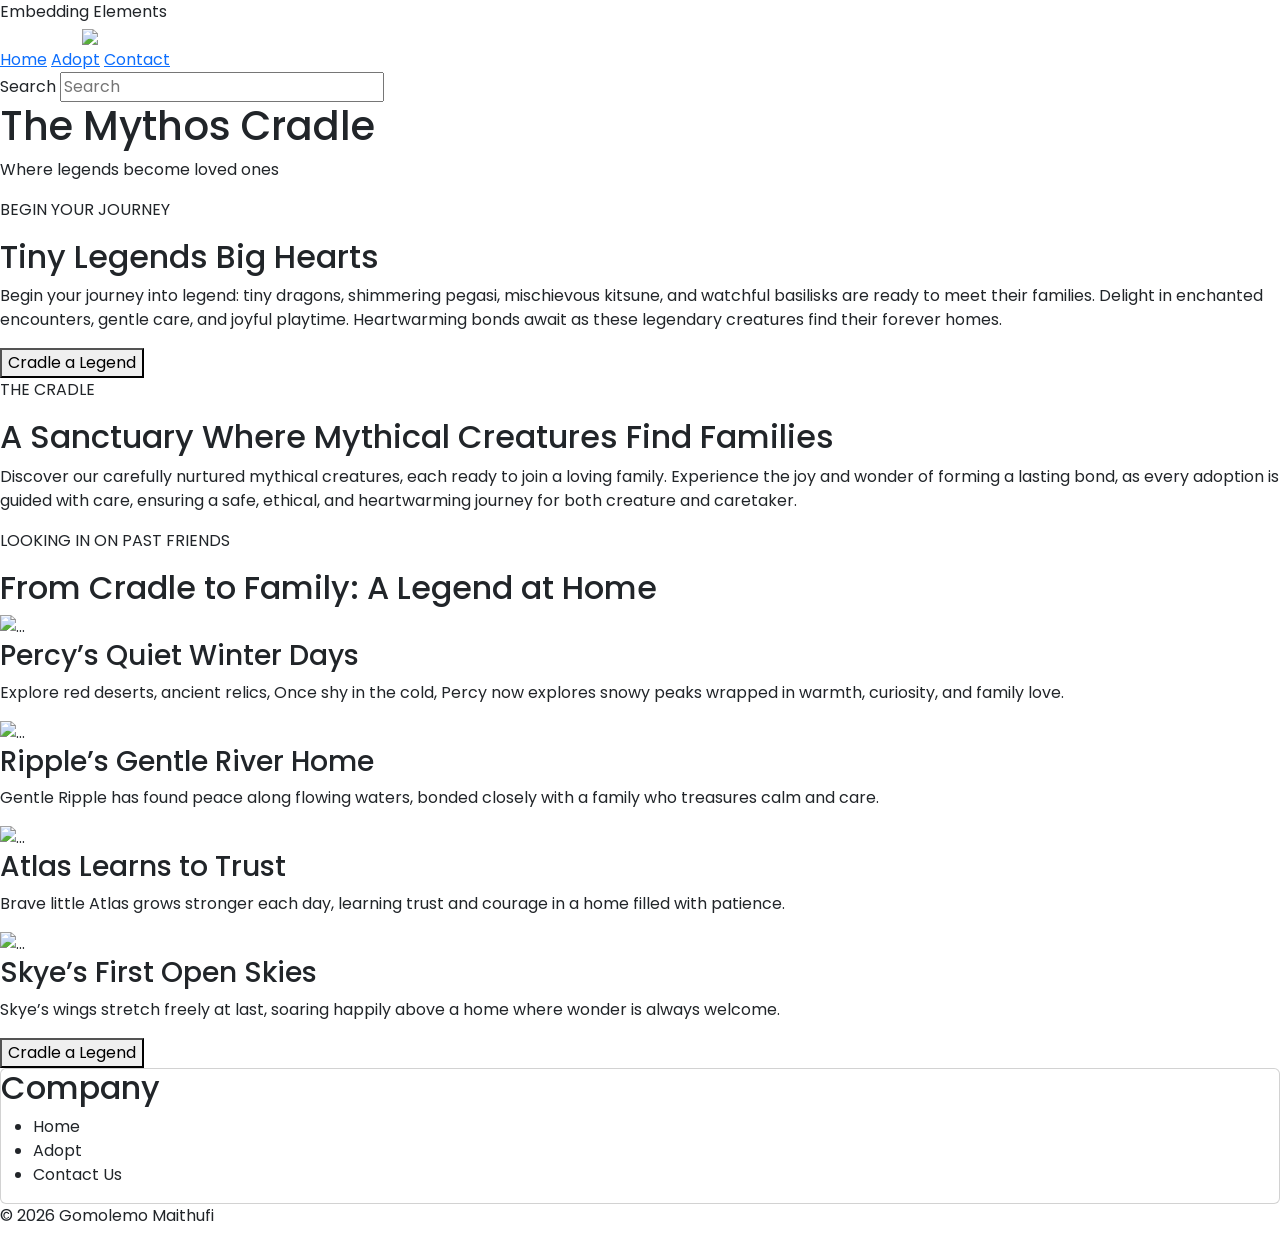
==== about.html @ c3b491cc "The Mythos Cradle Website This webiste is giving me stress so ' am saving before I loose my work" ====
<!DOCTYPE html>
<html lang="en">
<head>
    <meta charset="UTF-8">
    <meta http-equiv="X-UA-Compatible" content="IE-edge">
    <meta name="viewport" content="width-device-width, initial-scale-1.0">
    <meta name="keywords" content="Home, Adoption, Contact Us">
    <meta name="author" content="Gomolemo Maithufi 261023">

    <title>The Mythos Cradle</title>
    <tile>Embedding Elements</tile>
    <link rel="preconnect" href="https://fonts.googleapis.com">
    <link rel="preconnect" href="https://fonts.gstatic.com" crossorigin>
    <link href="https://fonts.googleapis.com/css2?family=Metamorphous&family=Poppins:ital,wght@0,100;0,200;0,300;0,400;0,500;0,600;0,700;0,800;0,900;1,100;1,200;1,300;1,400;1,500;1,600;1,700;1,800;1,900&display=swap" rel="stylesheet">


    
<link href="https://cdn.jsdelivr.net/npm/bootstrap@5.3.8/dist/css/bootstrap.min.css" rel="stylesheet" integrity="sha384-sRIl4kxILFvY47J16cr9ZwB07vP4J8+LH7qKQnuqkuIAvNWLzeN8tE5YBujZqJLB" crossorigin="anonymous">
<link rel="stylesheet" href="../css/main.css">




</head>
<body>
 <header>
    <nav class="navbar-bg-body-tertiary">
        <div class="container">
                <img src="img/logo.png" class="logo">
        </div>

        <div class="navLink">
            <a href="..index.html">Home</a>
            <a href="..About.html">Adopt</a>
            <a href="contact.html">Contact</a>
        </div>

    <form>
        <div class="formElement">
            <label for="search">Search</label>
            <input type="text" id="search" name="Search" placeholder="Search"/>
        </div>
    </form>
    </nav>
 </header>

 <section class="AboutSection">
    <h1 class="TitlePage">The Mythos Cradle</h1>
    <p>Where legends become loved ones</p>
 </section>
        



<section class="AboutSection">
    <p>BEGIN YOUR JOURNEY</p>
    <h2>Tiny Legends Big Hearts</h2>
   
    <p>Begin your journey into legend: tiny dragons,
shimmering pegasi, mischievous kitsune, and
watchful basilisks are ready to meet their families.
Delight in enchanted encounters, gentle care, and
joyful playtime. Heartwarming bonds await as these
legendary creatures find their forever homes.</p>

<button>Cradle a Legend</button>
</section>


<section class="AboutSection">
    <p>THE CRADLE</p>
    <h2>A Sanctuary Where Mythical
Creatures Find Families</h2>
   
    <p>Discover our carefully nurtured mythical creatures,
each ready to join a loving family. Experience the
joy and wonder of forming a lasting bond, as every
adoption is guided with care, ensuring a safe,
ethical, and heartwarming journey for both
creature and caretaker.</p>
</section>

<section class="AboutSectioncontainer"> </section>
<div>
        <p>LOOKING IN ON PAST FRIENDS</p>
    <h2>From Cradle to Family: A
        Legend at Home</h2>
        <div id="PastAdoption no.1" class="card-item active">
            <img src="img/successImg1.png" class="d-block w-20" alt="...">
                    <h3>Percy’s Quiet Winter Days</h3>
                        <p>Explore red deserts, ancient relics,
                        Once shy in the cold, Percy now
                        explores snowy peaks wrapped in
                        warmth, curiosity, and family love.</p>

        </div>

            <div id="PastAdoption no.2" class="card-item active">
                <img src="img/successImg2.png" class="d-block w-20" alt="...">
                    <h3>Ripple’s Gentle River Home</h3>
                        <p>Gentle Ripple has found peace 
                            along flowing waters, bonded 
                            closely with a family who
                            treasures calm and care.</p>

            </div>

                 <div id="PastAdoption no.3" class="card-item active">
                    <img src="img/successImg3.png" class="d-block w-20" alt="...">
                        <h3>Atlas Learns to Trust</h3>
                             <p>Brave little Atlas grows stronger
                                each day, learning trust and
                                courage in a home filled with
                                patience.</p>

                </div>

                 <div id="PastAdoption no.4" class="card-item active">
                    <img src="img/successImg4.png" class="d-block w-20" alt="...">
                        <h3>Skye’s First Open Skies</h3>
                             <p>Skye’s wings stretch freely at last,
                                soaring happily above a home
                                where wonder is always welcome.</p>

                </div>

    <button>Cradle a Legend</button>
</div>


<section class="card">
    <h2>Company</h2>
        <ul>
            <li>Home</li>
            <LI>Adopt</LI>
            <li>Contact Us</li>
        </ul>
</section>

 <footer> 
     <p> &copy; 2026 Gomolemo Maithufi</p>
 </footer>



<script src="https://cdn.jsdelivr.net/npm/bootstrap@5.3.8/dist/js/bootstrap.bundle.min.js" integrity="sha384-FKyoEForCGlyvwx9Hj09JcYn3nv7wiPVlz7YYwJrWVcXK/BmnVDxM+D2scQbITxI" crossorigin="anonymous"></script>
</body>
</html>
---- css/main.css ----
body{
    font-family: 'Poppins';
}
.flexContainer{
    display: flex;
    flex-direction: row;
    justify-content: center;
    align-items: center;
    padding: 10%;
    gap: 5%;
}


.flexContainerTop{
    display: flex;
    flex-direction: row;
    justify-content: center;
    align-items: flex-start;
    padding: 10%;
    gap: 5%;
}

.hero {
    display: flex;
    flex-direction: column;
    justify-content: center;
    align-items: center;

    height: 80vh;
    text-align: center;
    background-image: url(../assets/img/homeHeader.png);
    background-size: cover;
    background-repeat: none;
}
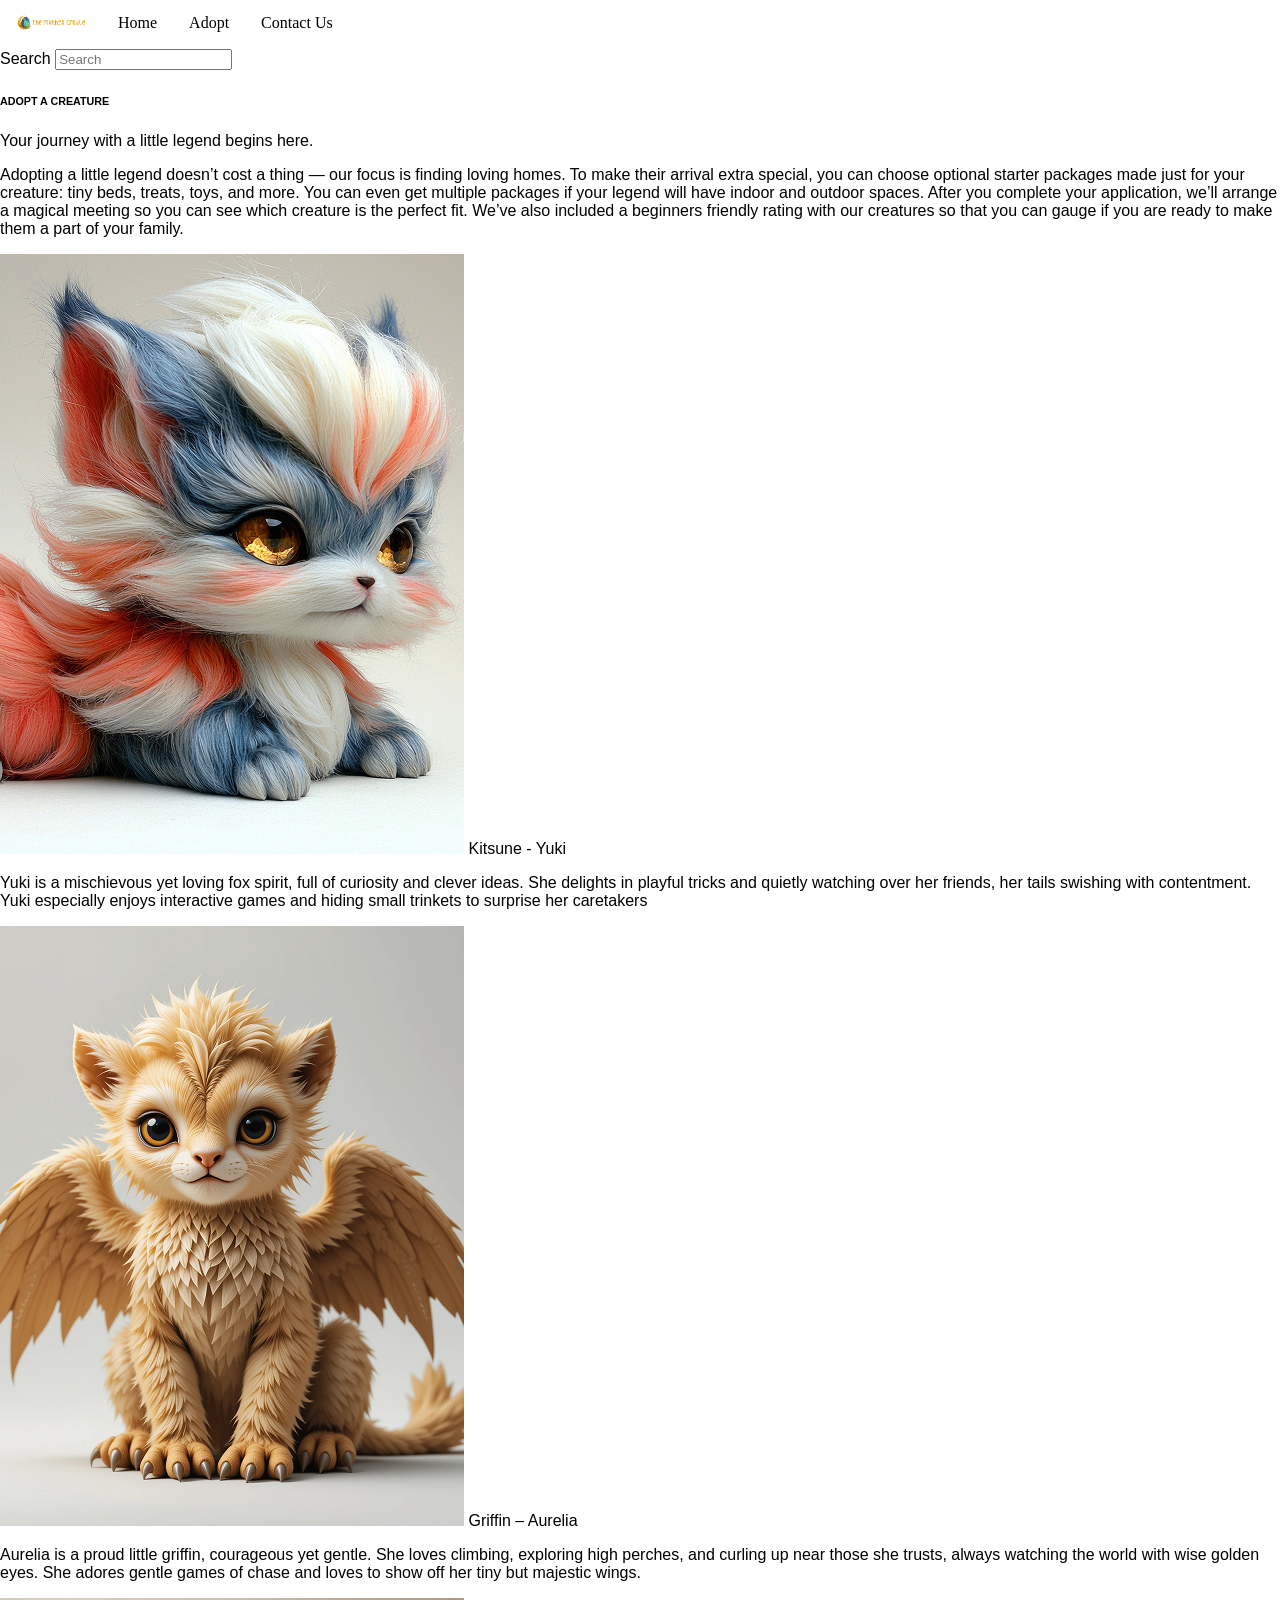
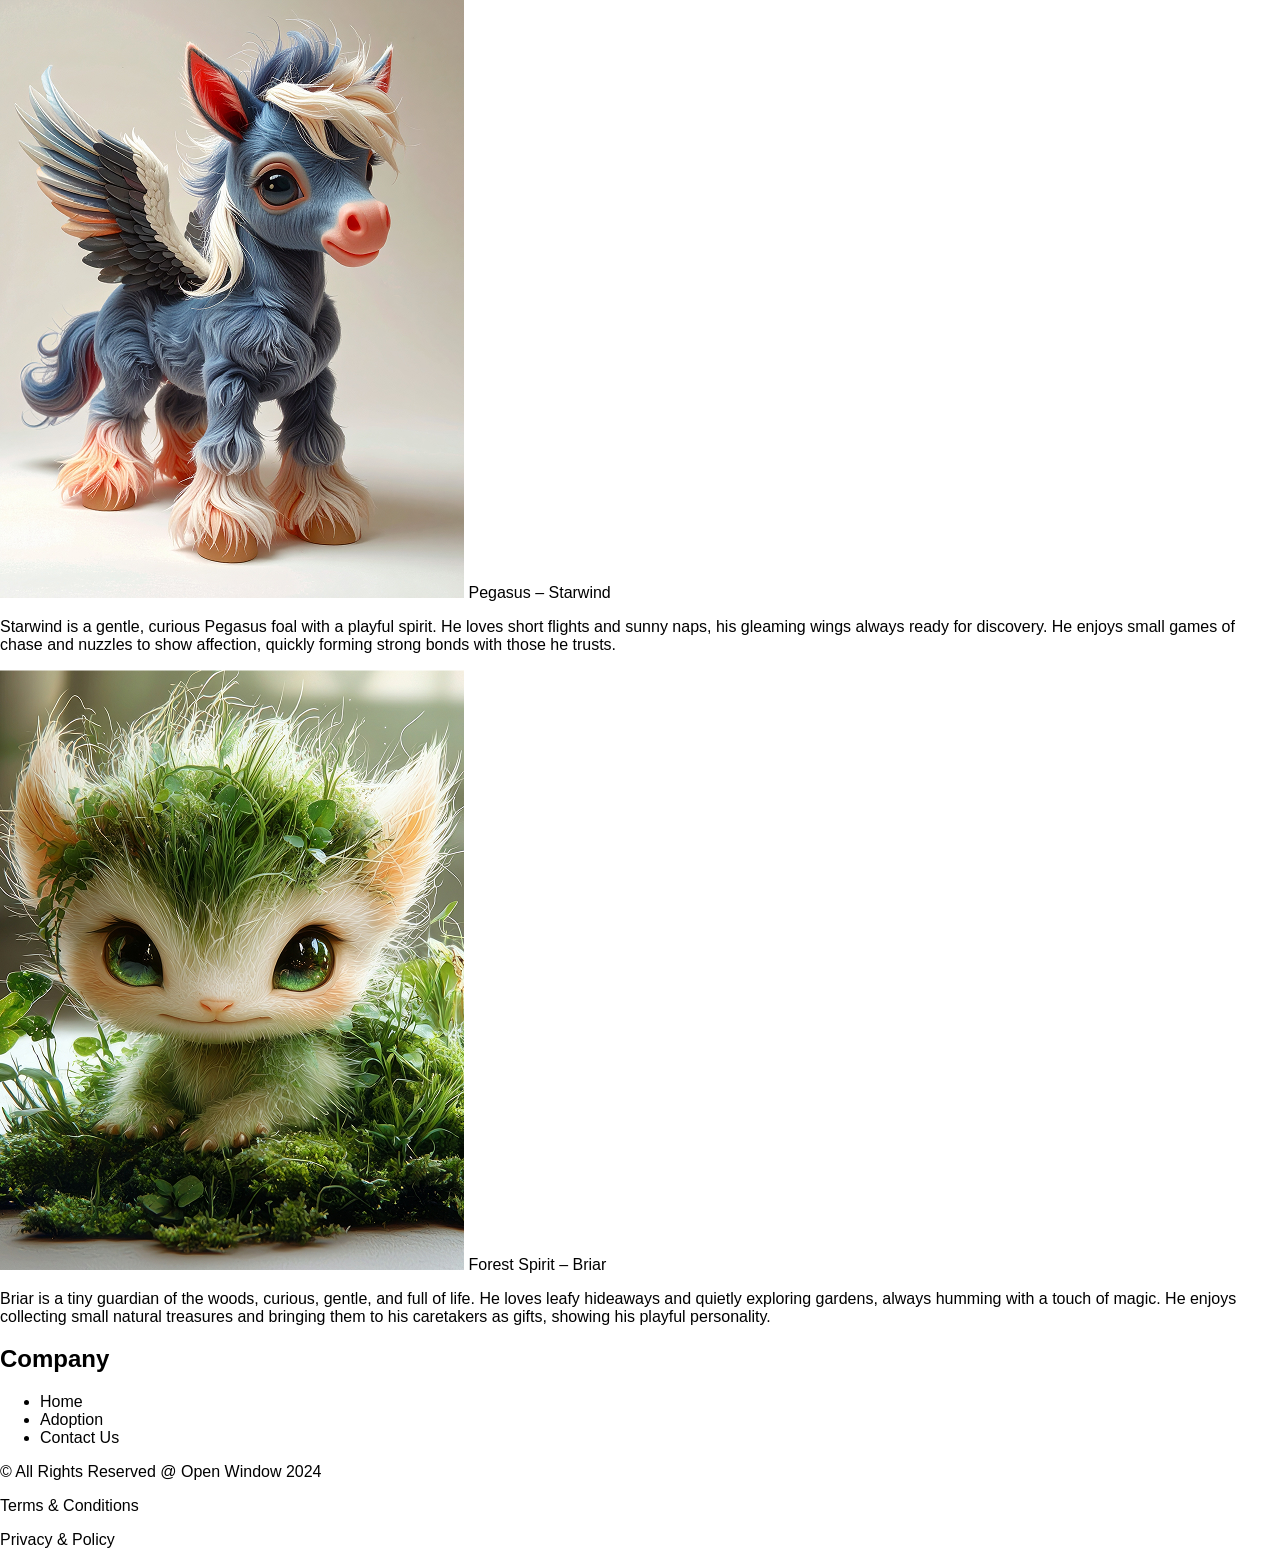
==== commit 5bd95aa4: "progress Done on campus" ====
--- a/about.html
+++ b/about.html
@@ -8,33 +8,33 @@
     <meta name="author" content="Gomolemo Maithufi 261023">
 
     <title>The Mythos Cradle</title>
-    <tile>Embedding Elements</tile>
-    <link rel="preconnect" href="https://fonts.googleapis.com">
-    <link rel="preconnect" href="https://fonts.gstatic.com" crossorigin>
-    <link href="https://fonts.googleapis.com/css2?family=Metamorphous&family=Poppins:ital,wght@0,100;0,200;0,300;0,400;0,500;0,600;0,700;0,800;0,900;1,100;1,200;1,300;1,400;1,500;1,600;1,700;1,800;1,900&display=swap" rel="stylesheet">
 
 
     
-<link href="https://cdn.jsdelivr.net/npm/bootstrap@5.3.8/dist/css/bootstrap.min.css" rel="stylesheet" integrity="sha384-sRIl4kxILFvY47J16cr9ZwB07vP4J8+LH7qKQnuqkuIAvNWLzeN8tE5YBujZqJLB" crossorigin="anonymous">
-<link rel="stylesheet" href="../css/main.css">
+
+    <link rel="stylesheet" href="css/main.css">
 
 
 
 
 </head>
 <body>
- <header>
-    <nav class="navbar-bg-body-tertiary">
-        <div class="container">
-                <img src="img/logo.png" class="logo">
+    <header>
+    <nav>
+        <div class="topNav">
+            <a href="index.html"><img src="assets/img/logo.png" width="70px"></a>
+
+              <div class="topNavRight">
+                <a class= "active" href="index.html">Home</a>
+                <a href="Pages/about.html">Adopt</a>
+                <a href="Pages/contact.html">Contact Us</a>
+            </div>
         </div>
+    </nav>
+ 
 
-        <div class="navLink">
-            <a href="..index.html">Home</a>
-            <a href="..About.html">Adopt</a>
-            <a href="contact.html">Contact</a>
-        </div>
 
+   
     <form>
         <div class="formElement">
             <label for="search">Search</label>
@@ -44,105 +44,81 @@
     </nav>
  </header>
 
- <section class="AboutSection">
-    <h1 class="TitlePage">The Mythos Cradle</h1>
-    <p>Where legends become loved ones</p>
- </section>
+    <section>
+          <header id="mainHeader">
+        <h6>ADOPT A CREATURE</h6>
+         <p>Your journey with a little legend begins here.</p>
+         <p> Adopting a little legend doesn’t cost a thing — our focus is finding loving homes. To make their arrival extra special, you can choose
+            optional starter packages made just for your creature: tiny beds, treats, toys, and more. You can even get multiple packages if your
+            legend will have indoor and outdoor spaces. After you complete your application, we’ll arrange a magical meeting so you can see
+            which creature is the perfect fit. We’ve also included a beginners friendly rating with our creatures so that you can gauge if you are
+            ready to make them a part of your family.</p>
+     </header>
+
         
+    </section>
 
-
-
-<section class="AboutSection">
-    <p>BEGIN YOUR JOURNEY</p>
-    <h2>Tiny Legends Big Hearts</h2>
-   
-    <p>Begin your journey into legend: tiny dragons,
-shimmering pegasi, mischievous kitsune, and
-watchful basilisks are ready to meet their families.
-Delight in enchanted encounters, gentle care, and
-joyful playtime. Heartwarming bonds await as these
-legendary creatures find their forever homes.</p>
-
-<button>Cradle a Legend</button>
-</section>
-
-
-<section class="AboutSection">
-    <p>THE CRADLE</p>
-    <h2>A Sanctuary Where Mythical
-Creatures Find Families</h2>
-   
-    <p>Discover our carefully nurtured mythical creatures,
-each ready to join a loving family. Experience the
-joy and wonder of forming a lasting bond, as every
-adoption is guided with care, ensuring a safe,
-ethical, and heartwarming journey for both
-creature and caretaker.</p>
-</section>
-
-<section class="AboutSectioncontainer"> </section>
+<section class="Adoptees"></section>
 <div>
-        <p>LOOKING IN ON PAST FRIENDS</p>
-    <h2>From Cradle to Family: A
-        Legend at Home</h2>
-        <div id="PastAdoption no.1" class="card-item active">
-            <img src="img/successImg1.png" class="d-block w-20" alt="...">
-                    <h3>Percy’s Quiet Winter Days</h3>
-                        <p>Explore red deserts, ancient relics,
-                        Once shy in the cold, Percy now
-                        explores snowy peaks wrapped in
-                        warmth, curiosity, and family love.</p>
+        <div id="Adoptee no.1" class="section-item active">
+            <img src="assets/img/adopt2.png" class="d-block w-20" alt="...">
+                    <h8>Kitsune - Yuki</h8>
+                        <p>Yuki is a mischievous yet loving fox spirit, full of curiosity and clever ideas.
+                            She delights in playful tricks and quietly watching over her friends, her
+                            tails swishing with contentment. Yuki especially enjoys interactive games
+                            and hiding small trinkets to surprise her caretakers</p>
 
         </div>
 
-            <div id="PastAdoption no.2" class="card-item active">
-                <img src="img/successImg2.png" class="d-block w-20" alt="...">
-                    <h3>Ripple’s Gentle River Home</h3>
-                        <p>Gentle Ripple has found peace 
-                            along flowing waters, bonded 
-                            closely with a family who
-                            treasures calm and care.</p>
+         <div id="Adoptee no.2" class="section-item active">
+            <img src="assets/img/adopt3.png" class="d-block w-20" alt="...">
+                    <h9>Griffin – Aurelia</h9>
+                        <p>Aurelia is a proud little griffin, courageous yet gentle. She loves climbing,
+                            exploring high perches, and curling up near those she trusts, always
+                            watching the world with wise golden eyes. She adores gentle games of
+                            chase and loves to show off her tiny but majestic wings.</p>
 
-            </div>
+        </div>
 
-                 <div id="PastAdoption no.3" class="card-item active">
-                    <img src="img/successImg3.png" class="d-block w-20" alt="...">
-                        <h3>Atlas Learns to Trust</h3>
-                             <p>Brave little Atlas grows stronger
-                                each day, learning trust and
-                                courage in a home filled with
-                                patience.</p>
+         <div id="Adoptee no.3" class="section-item active">
+            <img src="assets/img/adopt5.png" class="d-block w-20" alt="...">
+                    <h10>Pegasus – Starwind</h10>
+                        <p>Starwind is a gentle, curious Pegasus foal with a playful spirit. He loves
+                            short flights and sunny naps, his gleaming wings always ready for
+                            discovery. He enjoys small games of chase and nuzzles to show affection,
+                            quickly forming strong bonds with those he trusts.</p>
 
-                </div>
+        </div>
 
-                 <div id="PastAdoption no.4" class="card-item active">
-                    <img src="img/successImg4.png" class="d-block w-20" alt="...">
-                        <h3>Skye’s First Open Skies</h3>
-                             <p>Skye’s wings stretch freely at last,
-                                soaring happily above a home
-                                where wonder is always welcome.</p>
+         <div id="Adoptee no.4" class="section-item active">
+            <img src="assets/img/adopt6.png" class="d-block w-20" alt="...">
+                    <h10>Forest Spirit – Briar</h10>
+                        <p>Briar is a tiny guardian of the woods, curious, gentle, and full of life. He
+                            loves leafy hideaways and quietly exploring gardens, always humming
+                            with a touch of magic. He enjoys collecting small natural treasures and
+                            bringing them to his caretakers as gifts, showing his playful personality.</p>
 
-                </div>
-
-    <button>Cradle a Legend</button>
+        </div>
 </div>
-
 
 <section class="card">
     <h2>Company</h2>
         <ul>
             <li>Home</li>
-            <LI>Adopt</LI>
+            <LI>Adoption</LI>
             <li>Contact Us</li>
         </ul>
 </section>
 
  <footer> 
-     <p> &copy; 2026 Gomolemo Maithufi</p>
+     <p> &copy; All Rights Reserved @ Open Window 2024</p>
+     <p>Terms & Conditions</p>
+     <p>Privacy & Policy</p>
  </footer>
 
 
 
-<script src="https://cdn.jsdelivr.net/npm/bootstrap@5.3.8/dist/js/bootstrap.bundle.min.js" integrity="sha384-FKyoEForCGlyvwx9Hj09JcYn3nv7wiPVlz7YYwJrWVcXK/BmnVDxM+D2scQbITxI" crossorigin="anonymous"></script>
+
+
 </body>
 </html>
--- a/css/main.css
+++ b/css/main.css
@@ -1,6 +1,35 @@
 body{
+    margin: 0;
+    font-family: 'Poppins', sans-serif;
+}
+
+.topNav{
+    overflow: hidden;
+    background-color: white;
+
+}
+
+.topNav a{
+    float: left;
+    color: #000000;
+    text-align: center;
+    padding: 14px 16px;
+    font-size: 16px;
     font-family: 'Poppins';
+    font-weight: 400;
+    text-decoration: none;
+
 }
+
+.
+
+@font-face {
+    font-family:"egypt font";
+    src: url(/assets/fonts/Mythology\ Of\ Egypt.otf);
+
+}
+
+
 .flexContainer{
     display: flex;
     flex-direction: row;
@@ -31,4 +60,8 @@
     background-image: url(../assets/img/homeHeader.png);
     background-size: cover;
     background-repeat: none;
+}
+
+header img{
+
 }
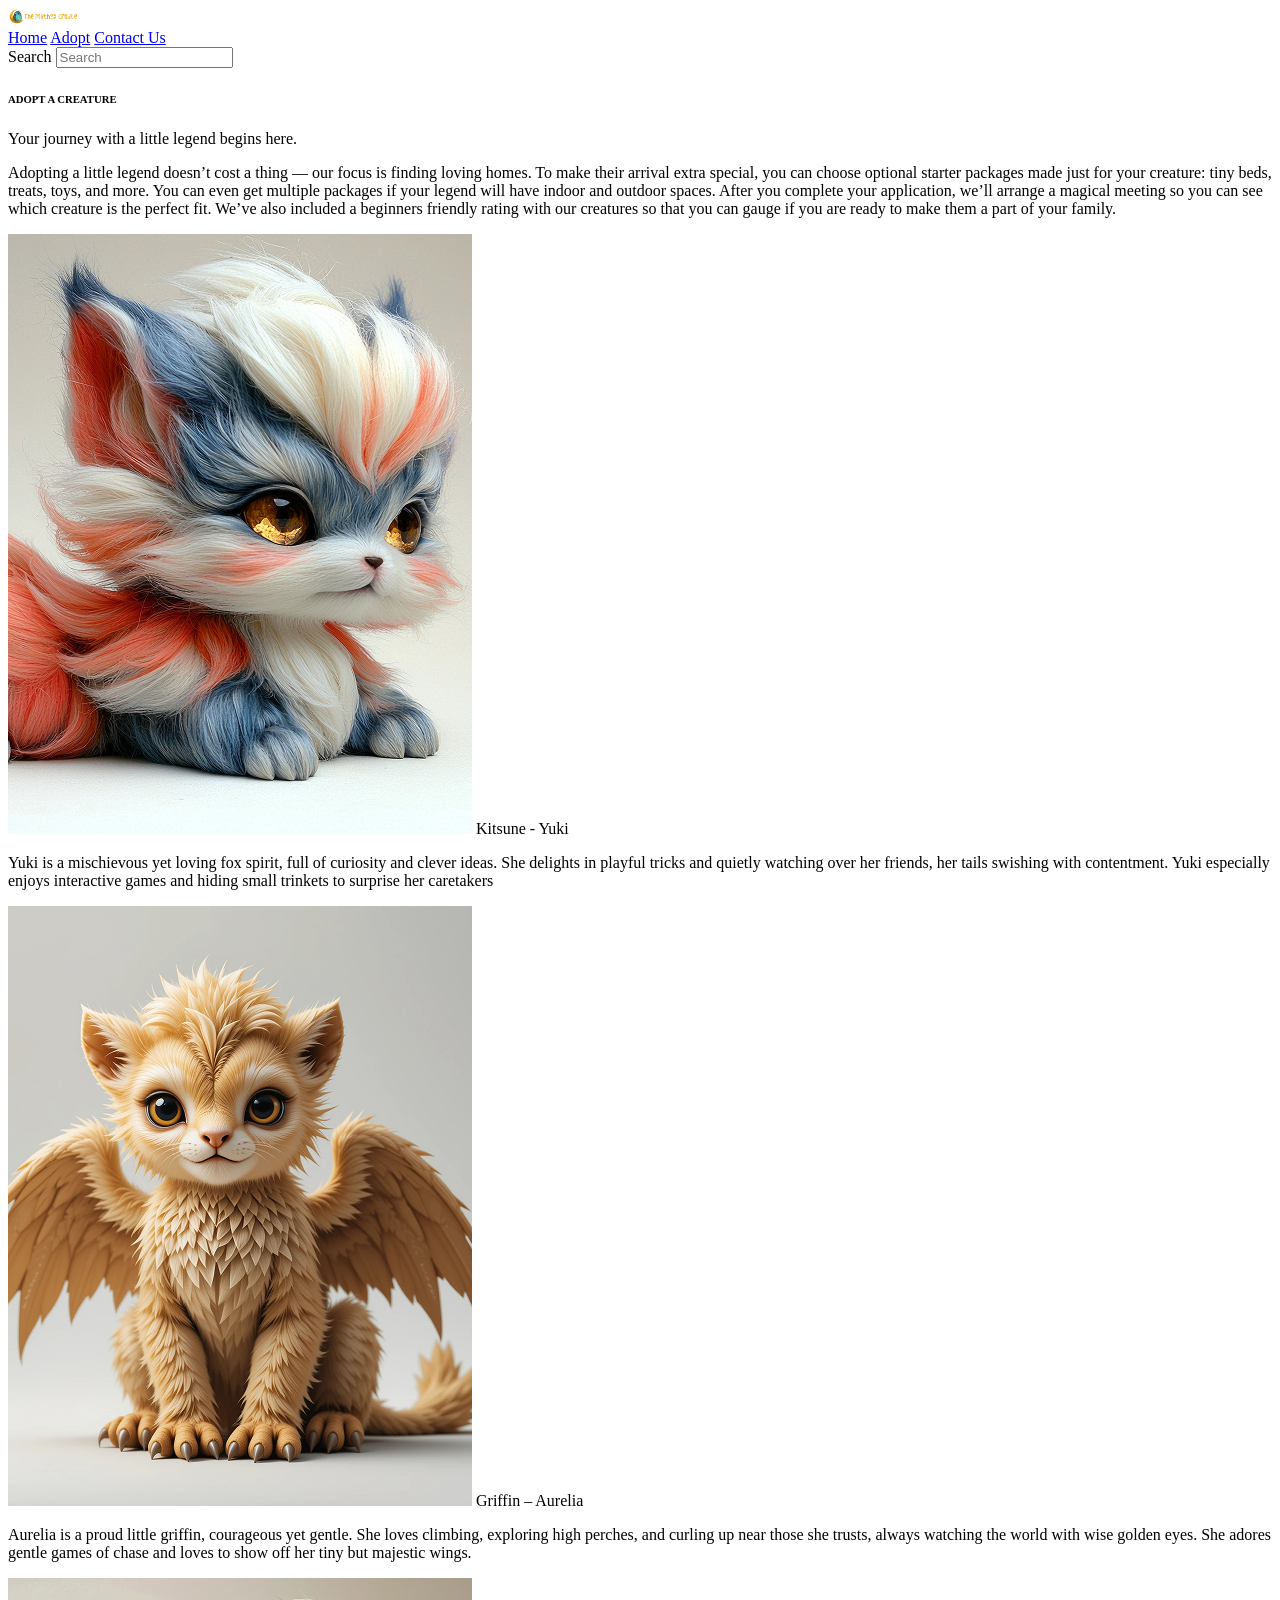
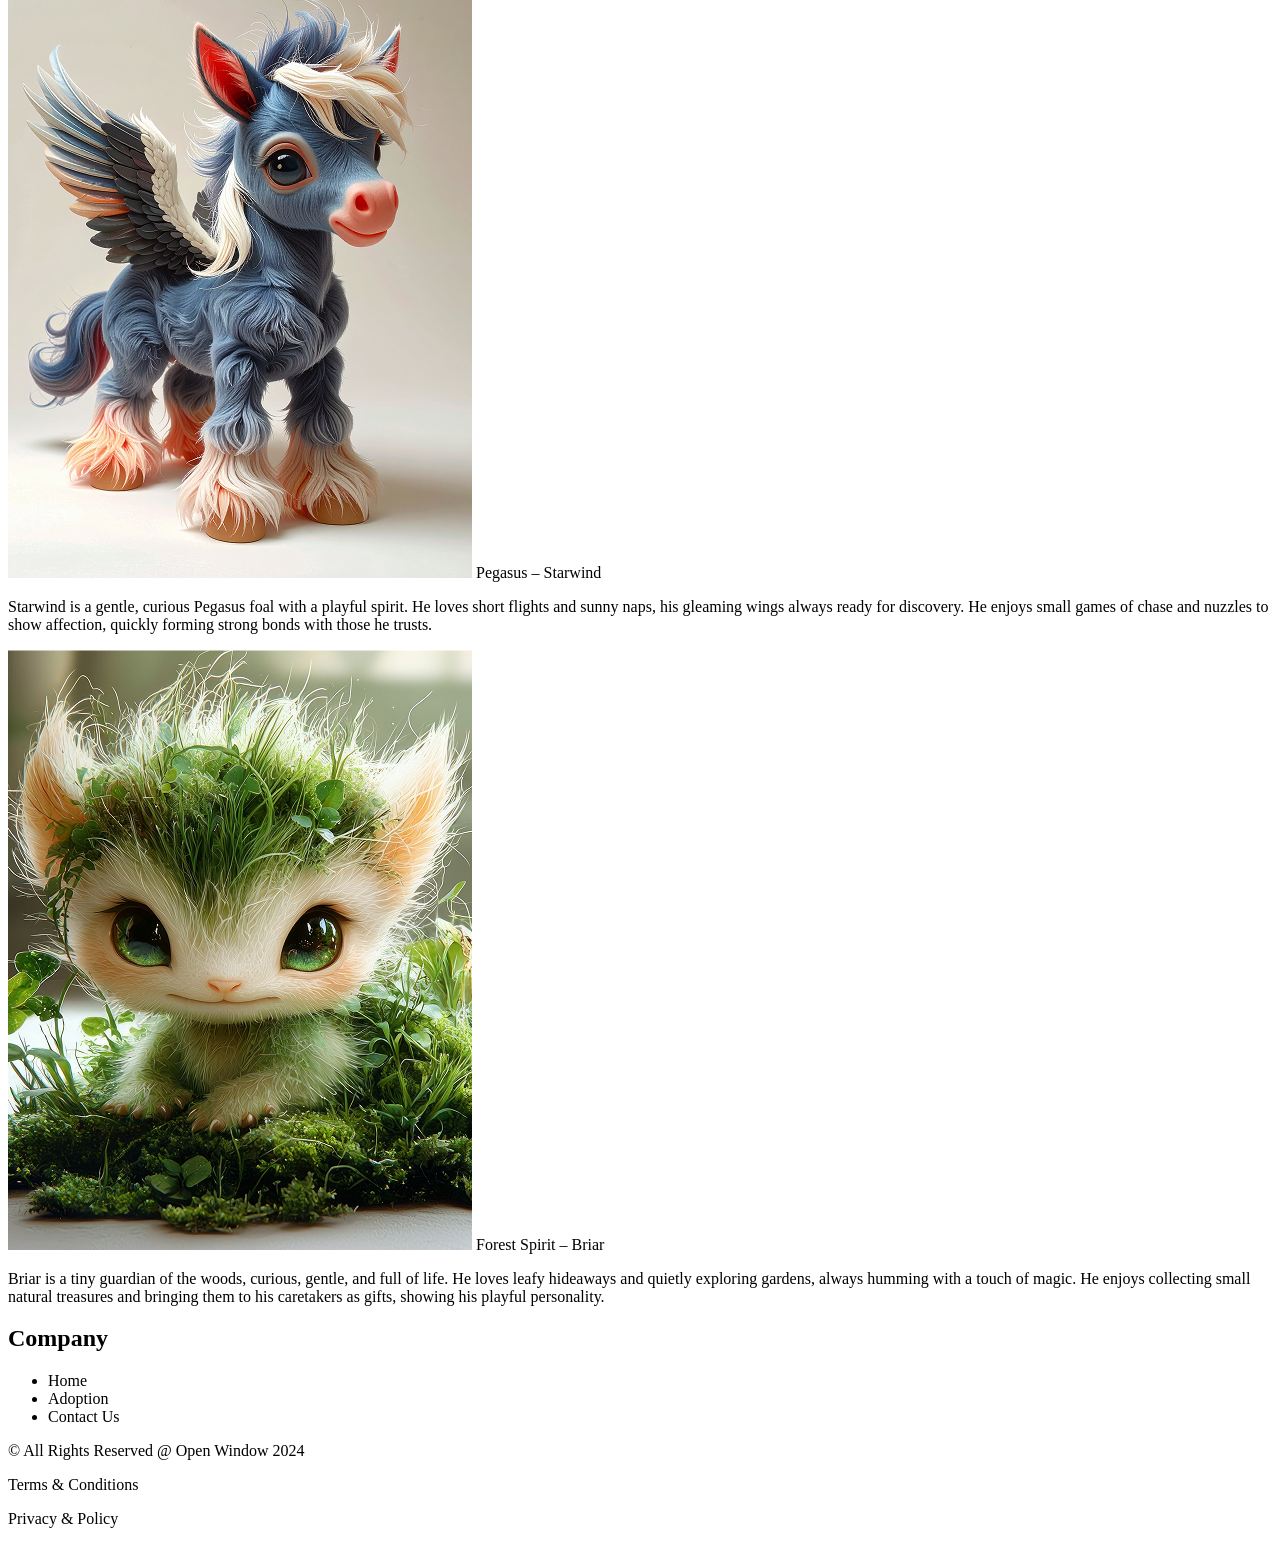
==== commit 80aa4269: "We made progress keep going you can do this" ====
--- a/about.html
+++ b/about.html
@@ -12,7 +12,7 @@
 
     
 
-    <link rel="stylesheet" href="css/main.css">
+    <link rel="stylesheet" href="/about.html">
 
 
 
@@ -108,13 +108,13 @@
             <LI>Adoption</LI>
             <li>Contact Us</li>
         </ul>
-</section>
-
- <footer> 
+         <footer> 
      <p> &copy; All Rights Reserved @ Open Window 2024</p>
      <p>Terms & Conditions</p>
      <p>Privacy & Policy</p>
  </footer>
+
+</section>
 
 
 
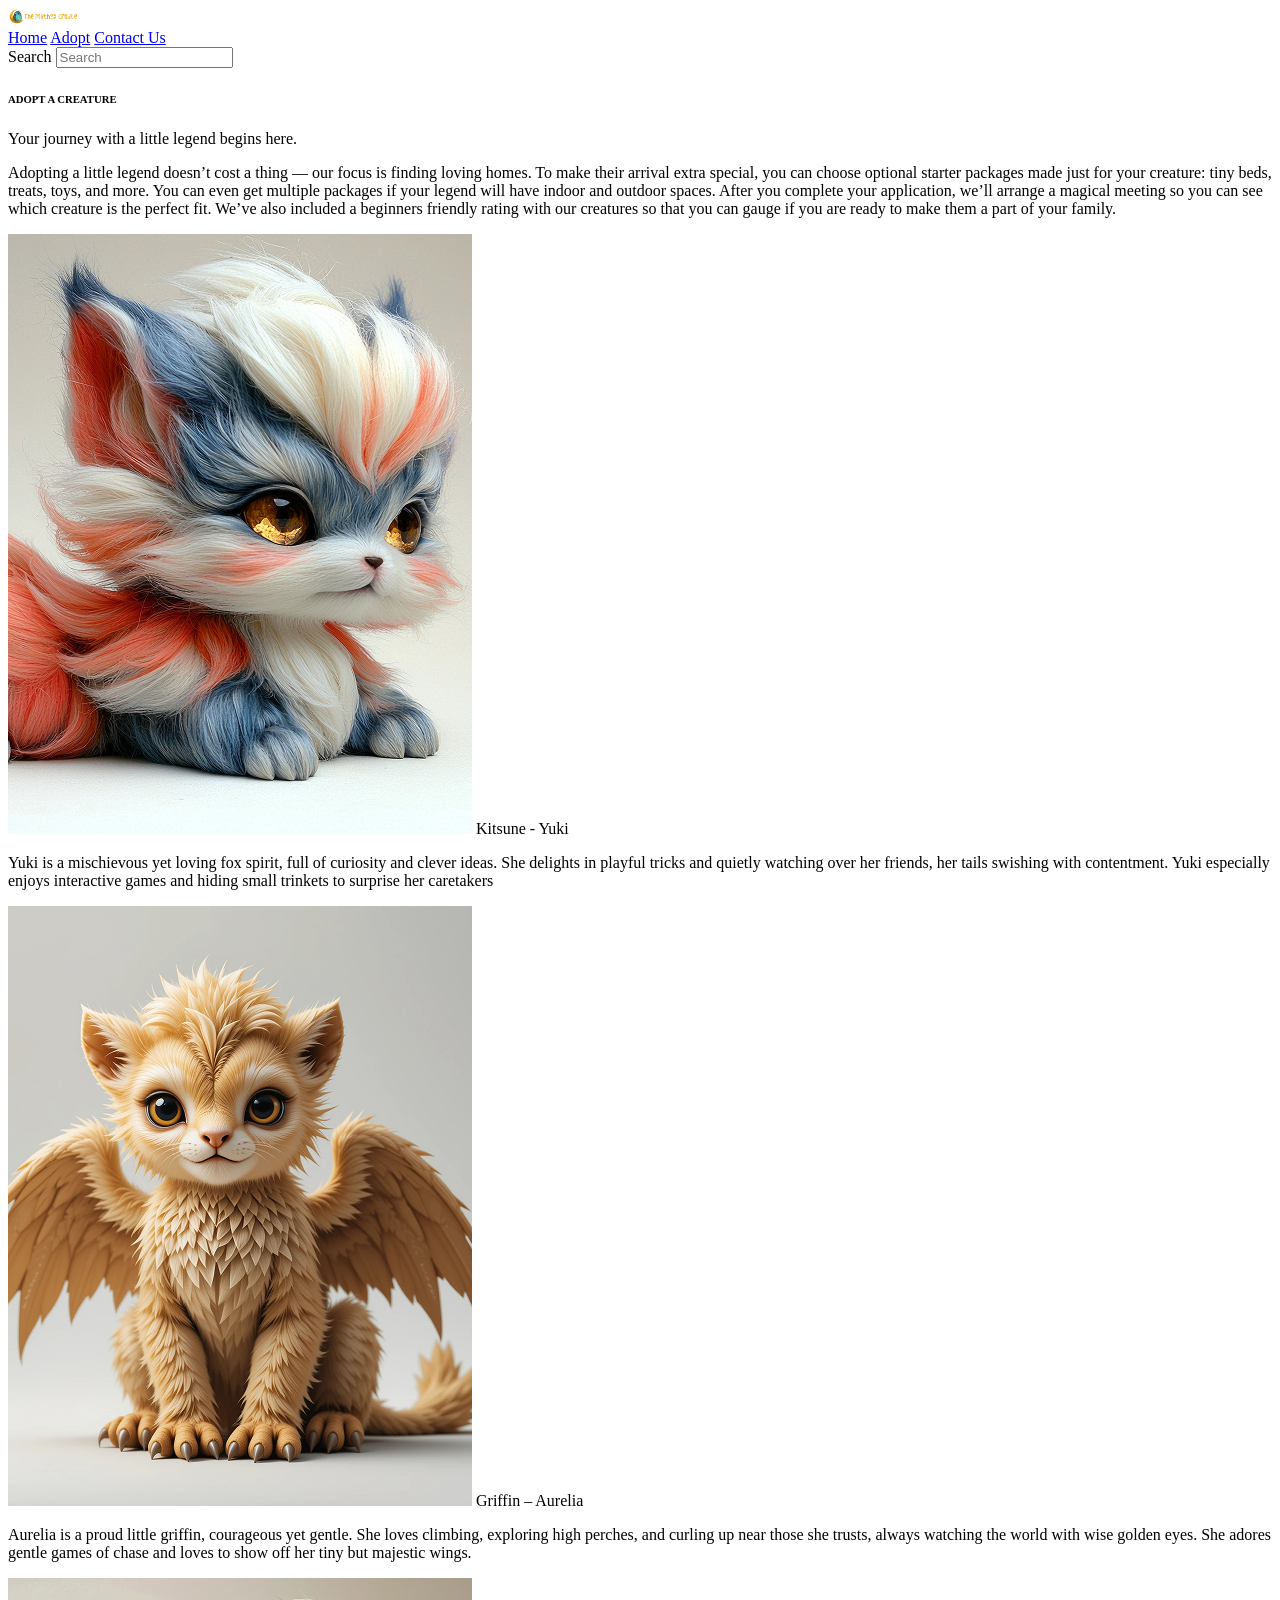
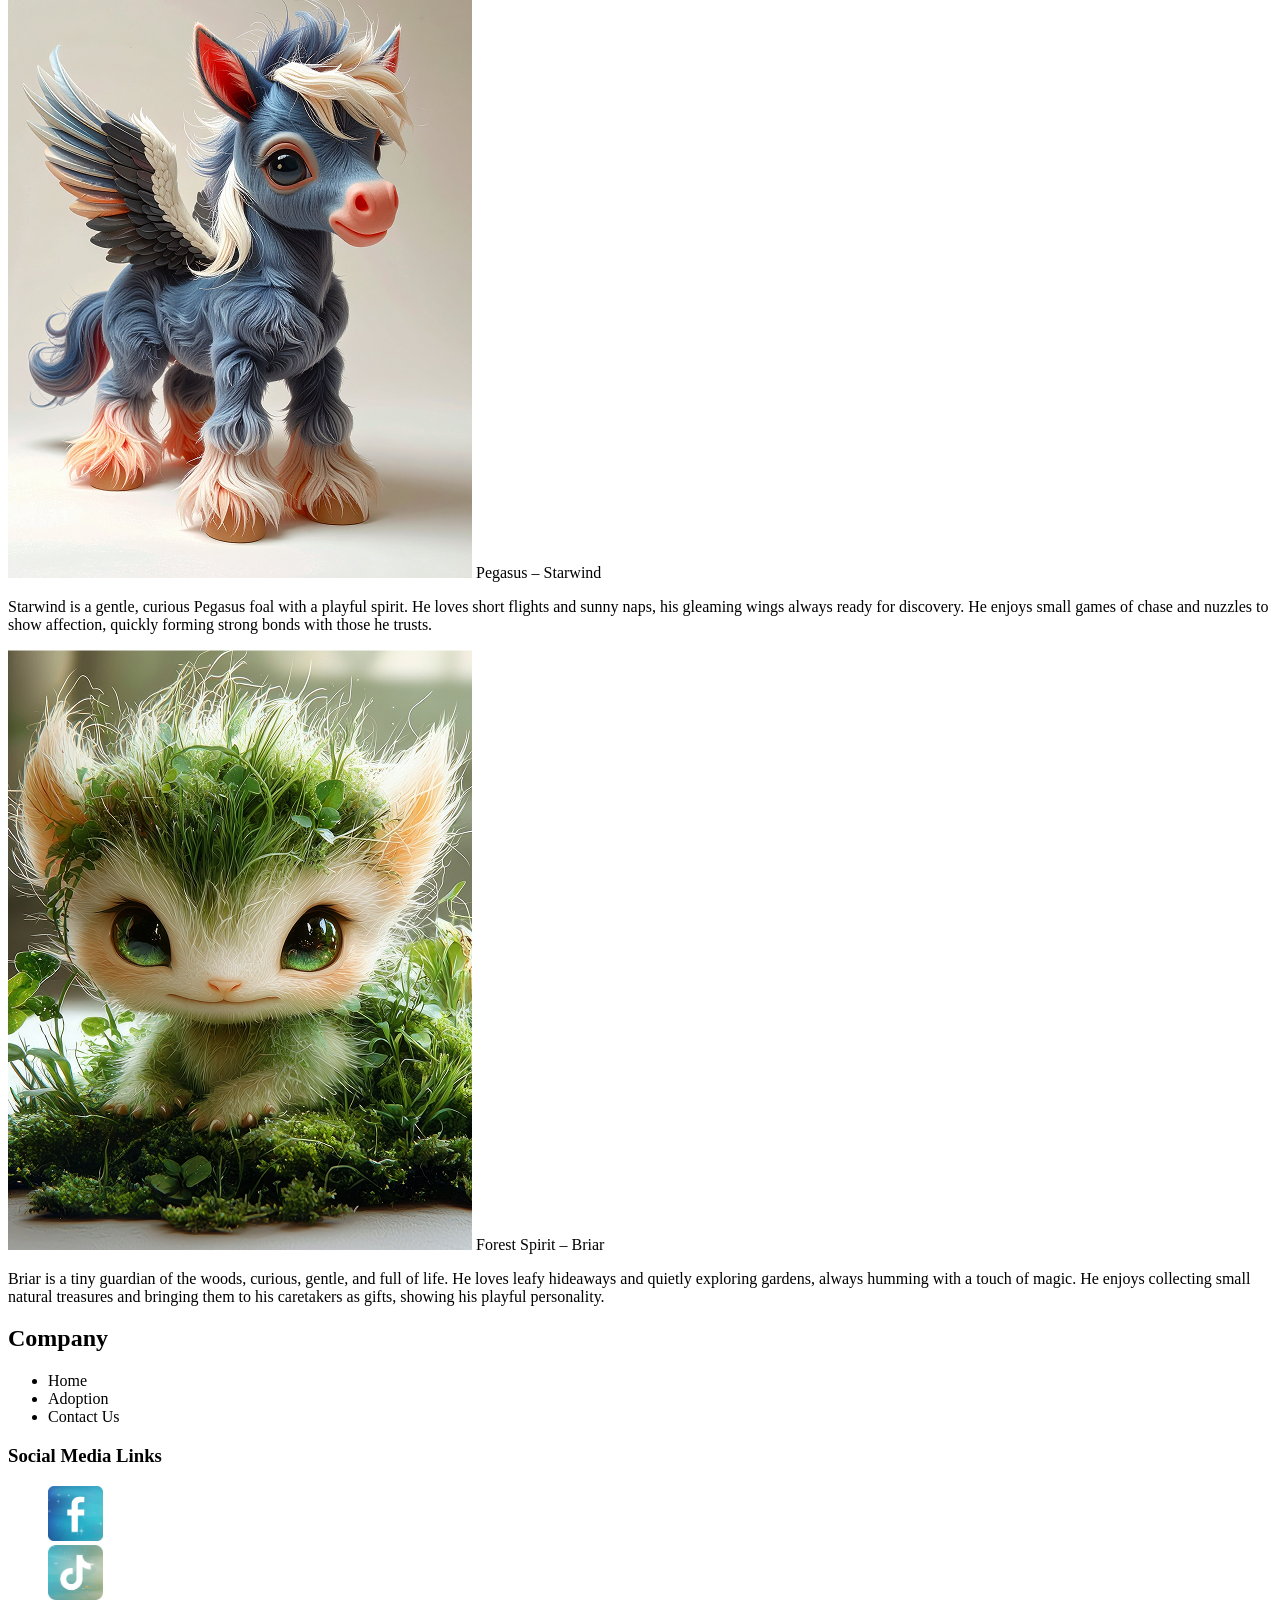
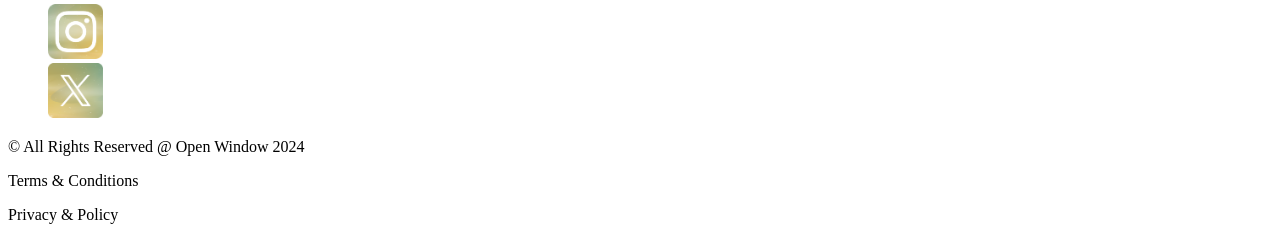
==== commit 0269d5c9: "don't give up it will work, just believe" ====
--- a/about.html
+++ b/about.html
@@ -12,12 +12,13 @@
 
     
 
-    <link rel="stylesheet" href="/about.html">
+    <link rel="stylesheet" href="about.html">
 
 
 
 
 </head>
+
 <body>
     <header>
     <nav>
@@ -25,8 +26,8 @@
             <a href="index.html"><img src="assets/img/logo.png" width="70px"></a>
 
               <div class="topNavRight">
-                <a class= "active" href="index.html">Home</a>
-                <a href="Pages/about.html">Adopt</a>
+                <a href="Pages/index.html">Home</a>
+                <a class="active" href="about.html">Adopt</a>
                 <a href="Pages/contact.html">Contact Us</a>
             </div>
         </div>
@@ -108,14 +109,30 @@
             <LI>Adoption</LI>
             <li>Contact Us</li>
         </ul>
-         <footer> 
+         <h3>Social Media Links</h3>
+    <ul>
+        <div>
+               <div>
+                 <a href="https://www.facebook.com/theopenwindow"><img src="assets/img/sm1.png" width="4.5%" alt=""></a>
+                </div>
+                <div class="sideImage">
+                    <a href="https://www.tiktok.com/@open_window_?is_from_webapp=1&sender_device=pc"><img src="assets/img/sm2.png" width="4.5%" alt=""></a>
+                </div>
+                <div class="sideImage">
+                     <a href="https://www.instagram.com/openwindowinstitute?utm_source=ig_web_button_share_sheet&igsh=ZDNlZDc0MzIxNw=="><img src="assets/img/sm3.png" width="4.5%" alt=""></a>
+                </div>
+                <div class="sideImage">
+                    <a href="https://x.com/open_window_?s=20"><img src="assets/img/sm4.png" width="4.5%" alt=""></a>
+                </div>
+
+        </div>
+    </ul>
+    <footer> 
      <p> &copy; All Rights Reserved @ Open Window 2024</p>
      <p>Terms & Conditions</p>
      <p>Privacy & Policy</p>
- </footer>
-
+    </footer>
 </section>
-
 
 
 
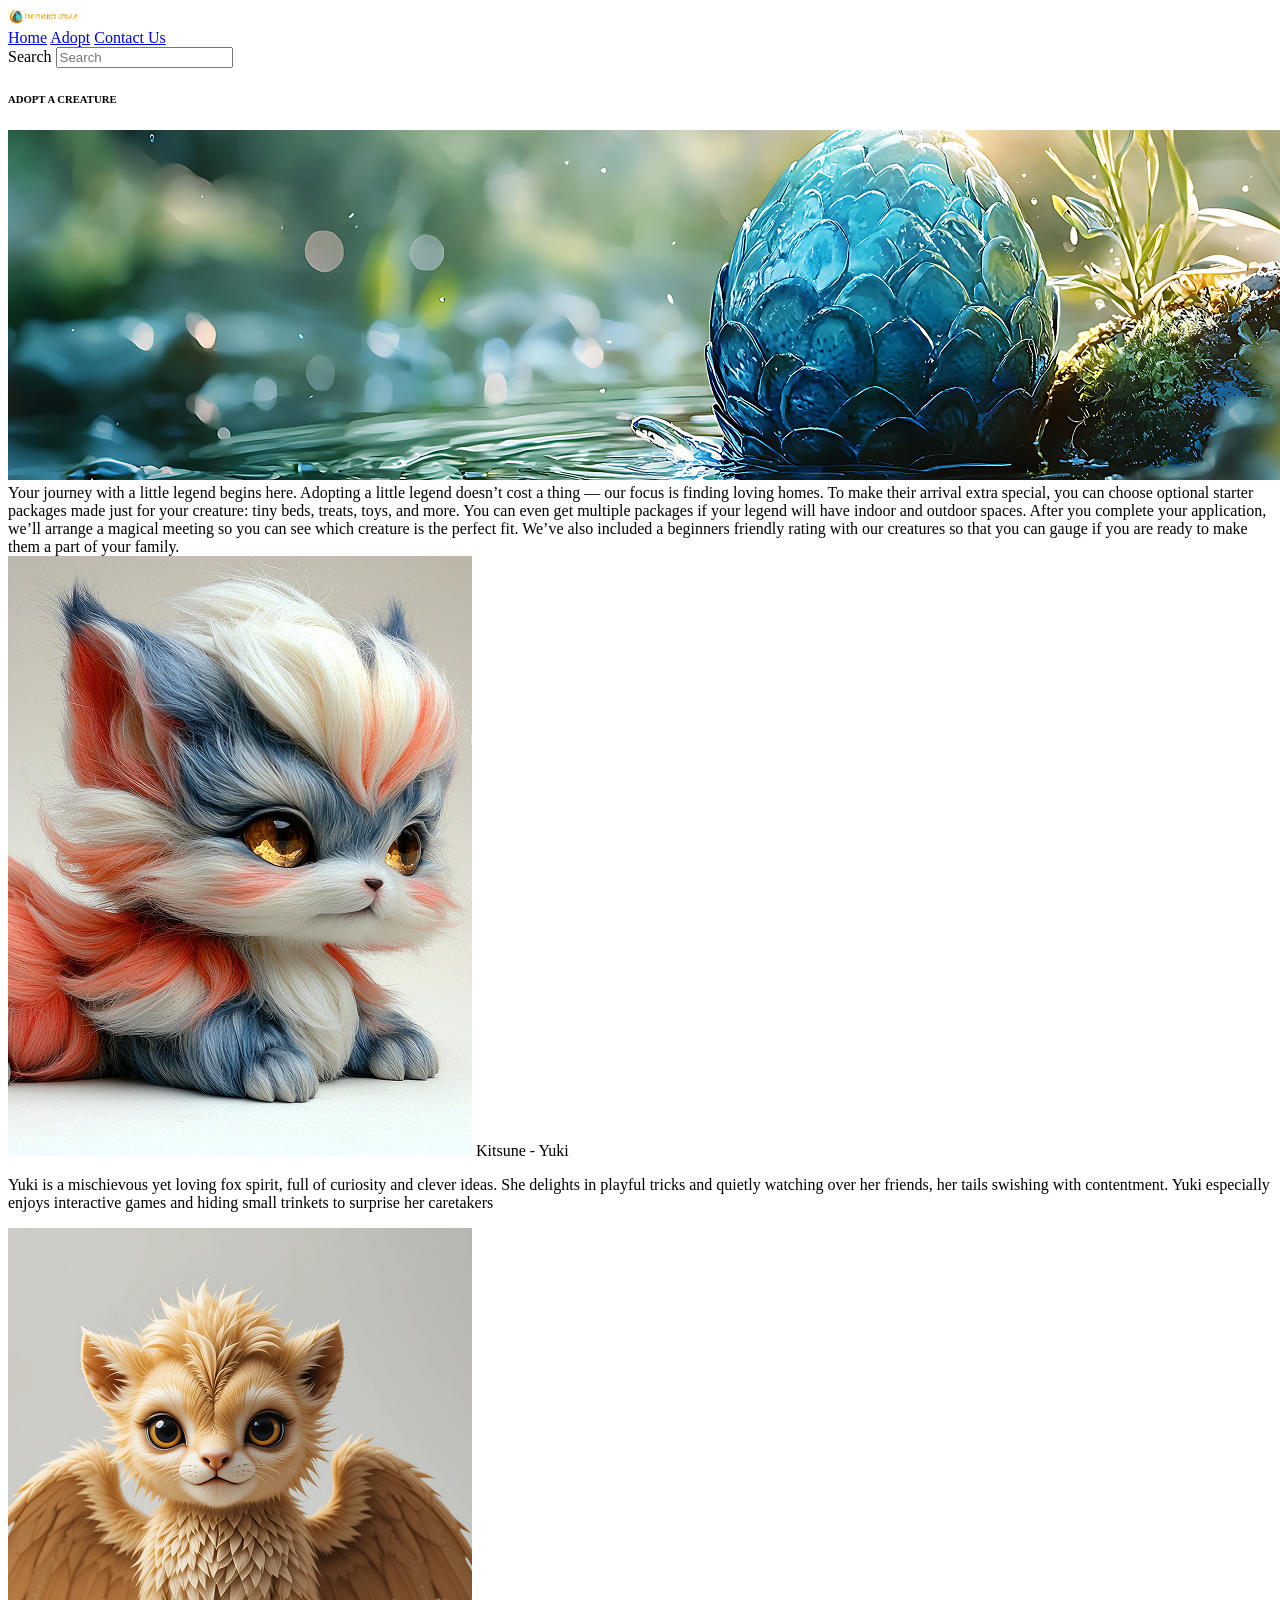
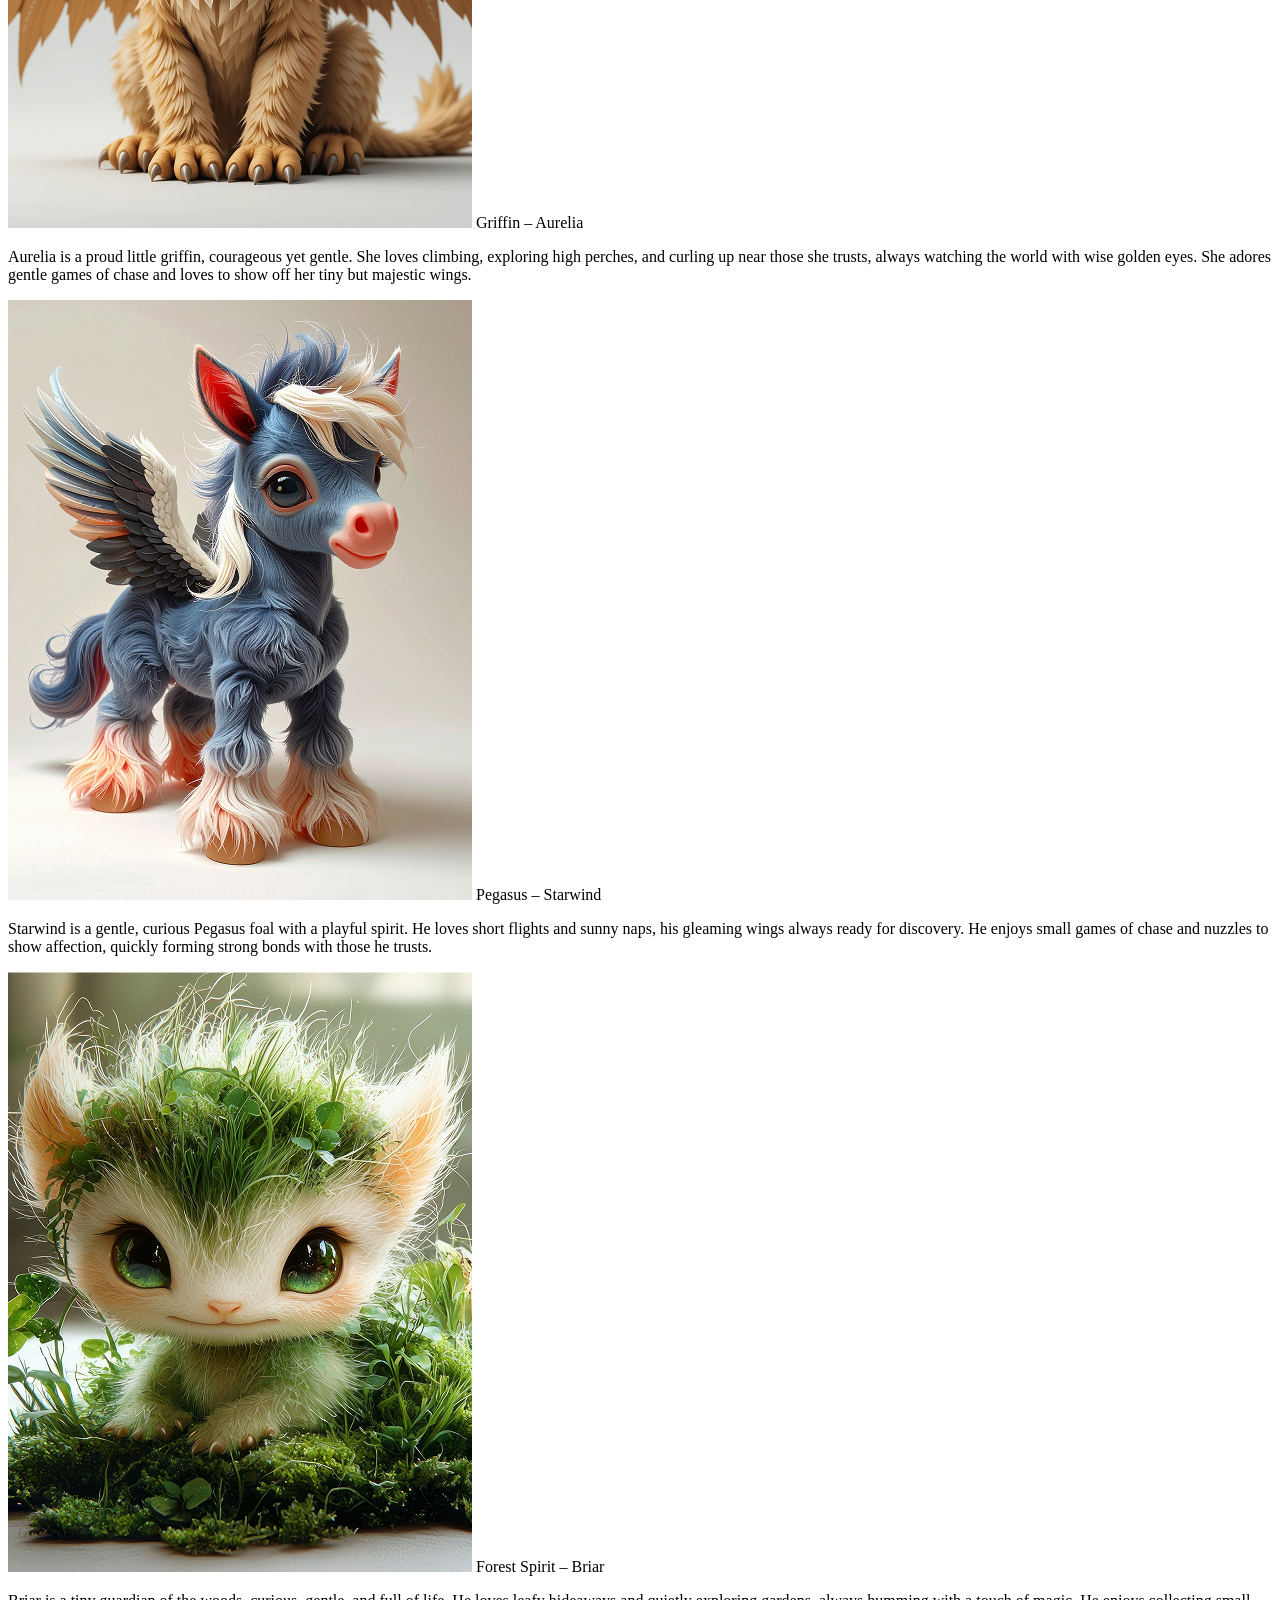
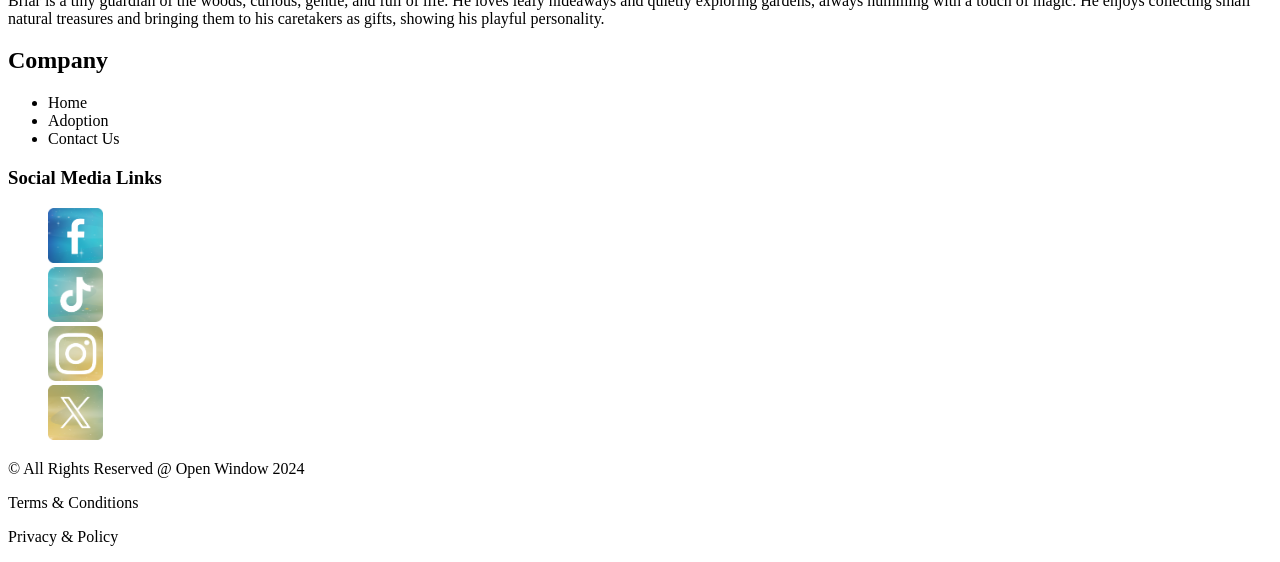
==== commit 9a666eec: "oh sweetie yeah neh we learnt a lesson shem" ====
--- a/about.html
+++ b/about.html
@@ -48,20 +48,21 @@
     <section>
           <header id="mainHeader">
         <h6>ADOPT A CREATURE</h6>
-         <p>Your journey with a little legend begins here.</p>
-         <p> Adopting a little legend doesn’t cost a thing — our focus is finding loving homes. To make their arrival extra special, you can choose
+         <img src="assets/img/adoptHeader.png" class="d-block w-20" alt="...">
+         <p1>Your journey with a little legend begins here.</p1>
+         <p2> Adopting a little legend doesn’t cost a thing — our focus is finding loving homes. To make their arrival extra special, you can choose
             optional starter packages made just for your creature: tiny beds, treats, toys, and more. You can even get multiple packages if your
             legend will have indoor and outdoor spaces. After you complete your application, we’ll arrange a magical meeting so you can see
             which creature is the perfect fit. We’ve also included a beginners friendly rating with our creatures so that you can gauge if you are
-            ready to make them a part of your family.</p>
+            ready to make them a part of your family.</p2>
      </header>
 
         
     </section>
 
-<section class="Adoptees"></section>
+<section class="adoptees"></section>
 <div>
-        <div id="Adoptee no.1" class="section-item active">
+        <div id="adoptee1" class="section-item active">
             <img src="assets/img/adopt2.png" class="d-block w-20" alt="...">
                     <h8>Kitsune - Yuki</h8>
                         <p>Yuki is a mischievous yet loving fox spirit, full of curiosity and clever ideas.
@@ -71,7 +72,7 @@
 
         </div>
 
-         <div id="Adoptee no.2" class="section-item active">
+         <div id="adoptee2" class="section-item active">
             <img src="assets/img/adopt3.png" class="d-block w-20" alt="...">
                     <h9>Griffin – Aurelia</h9>
                         <p>Aurelia is a proud little griffin, courageous yet gentle. She loves climbing,
@@ -81,7 +82,7 @@
 
         </div>
 
-         <div id="Adoptee no.3" class="section-item active">
+         <div id="adoptee3" class="section-item active">
             <img src="assets/img/adopt5.png" class="d-block w-20" alt="...">
                     <h10>Pegasus – Starwind</h10>
                         <p>Starwind is a gentle, curious Pegasus foal with a playful spirit. He loves
@@ -91,7 +92,7 @@
 
         </div>
 
-         <div id="Adoptee no.4" class="section-item active">
+         <div id="adoptee4" class="section-item active">
             <img src="assets/img/adopt6.png" class="d-block w-20" alt="...">
                     <h10>Forest Spirit – Briar</h10>
                         <p>Briar is a tiny guardian of the woods, curious, gentle, and full of life. He
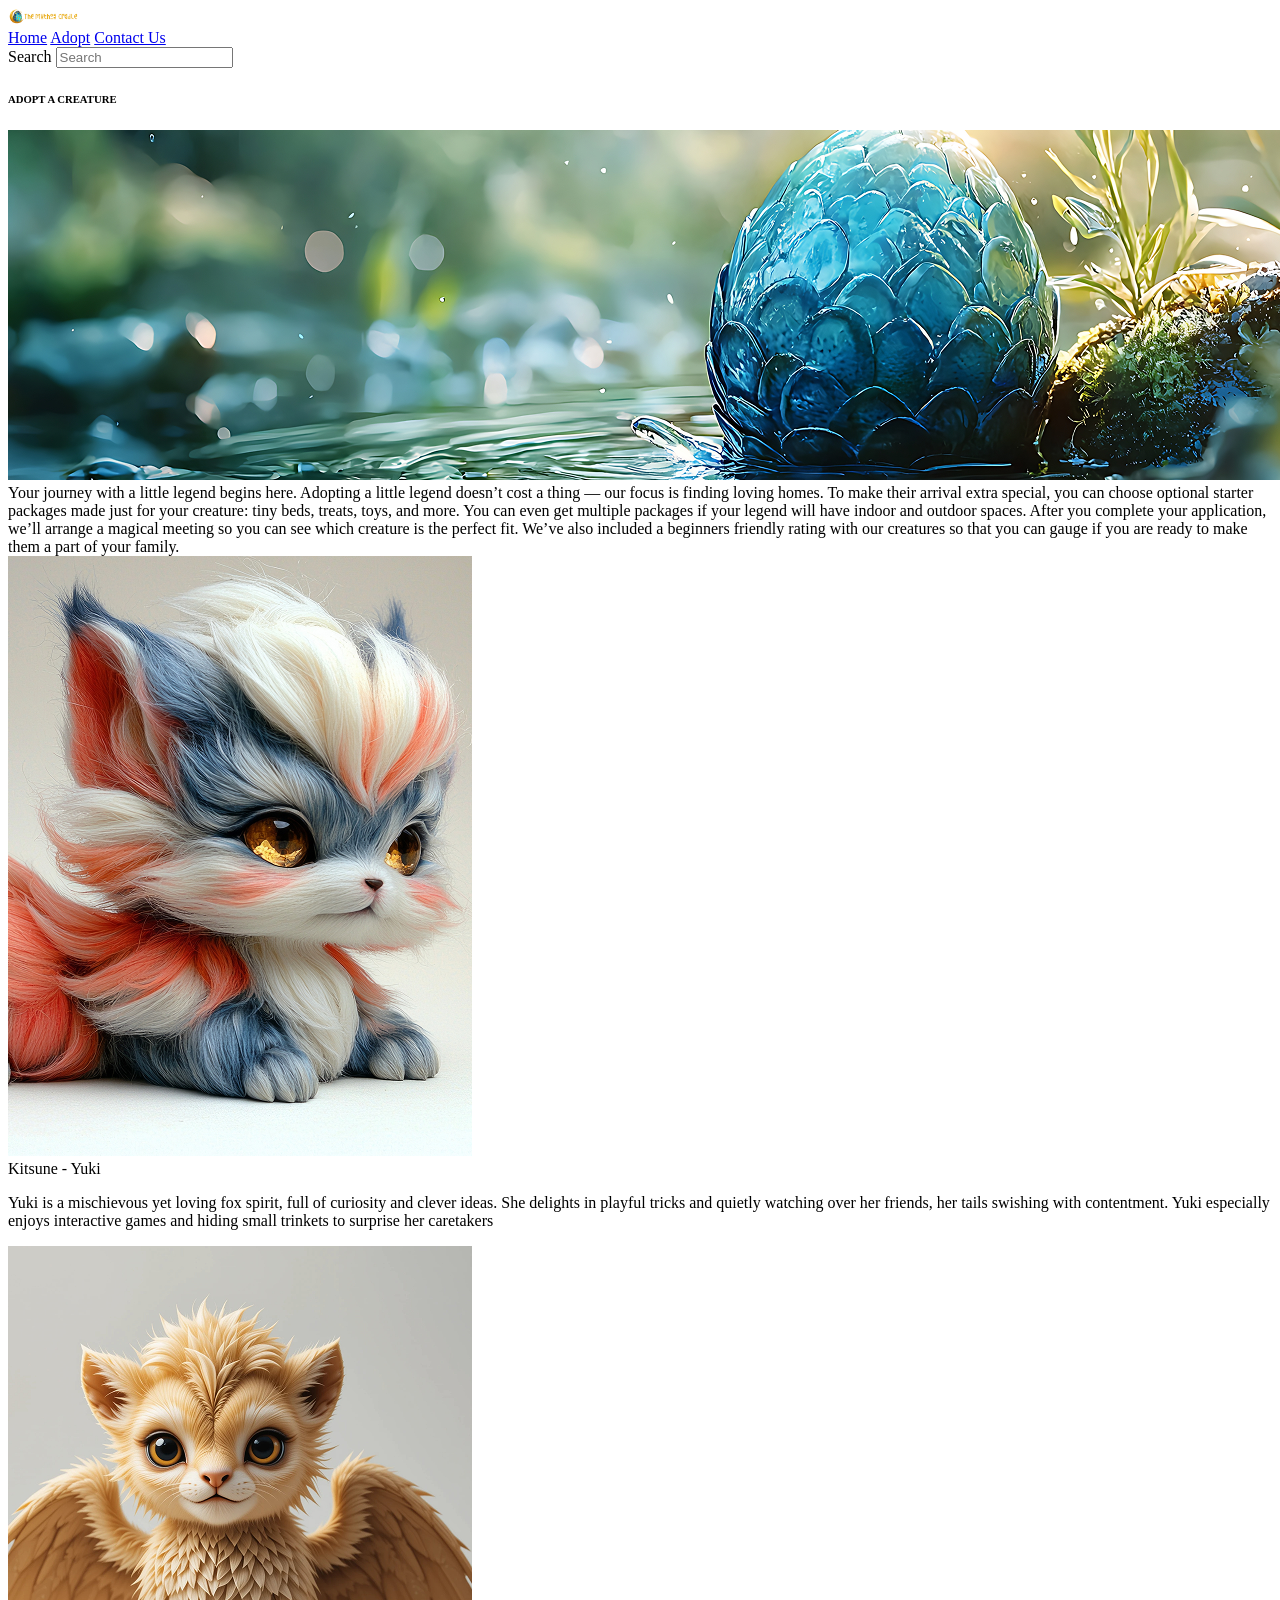
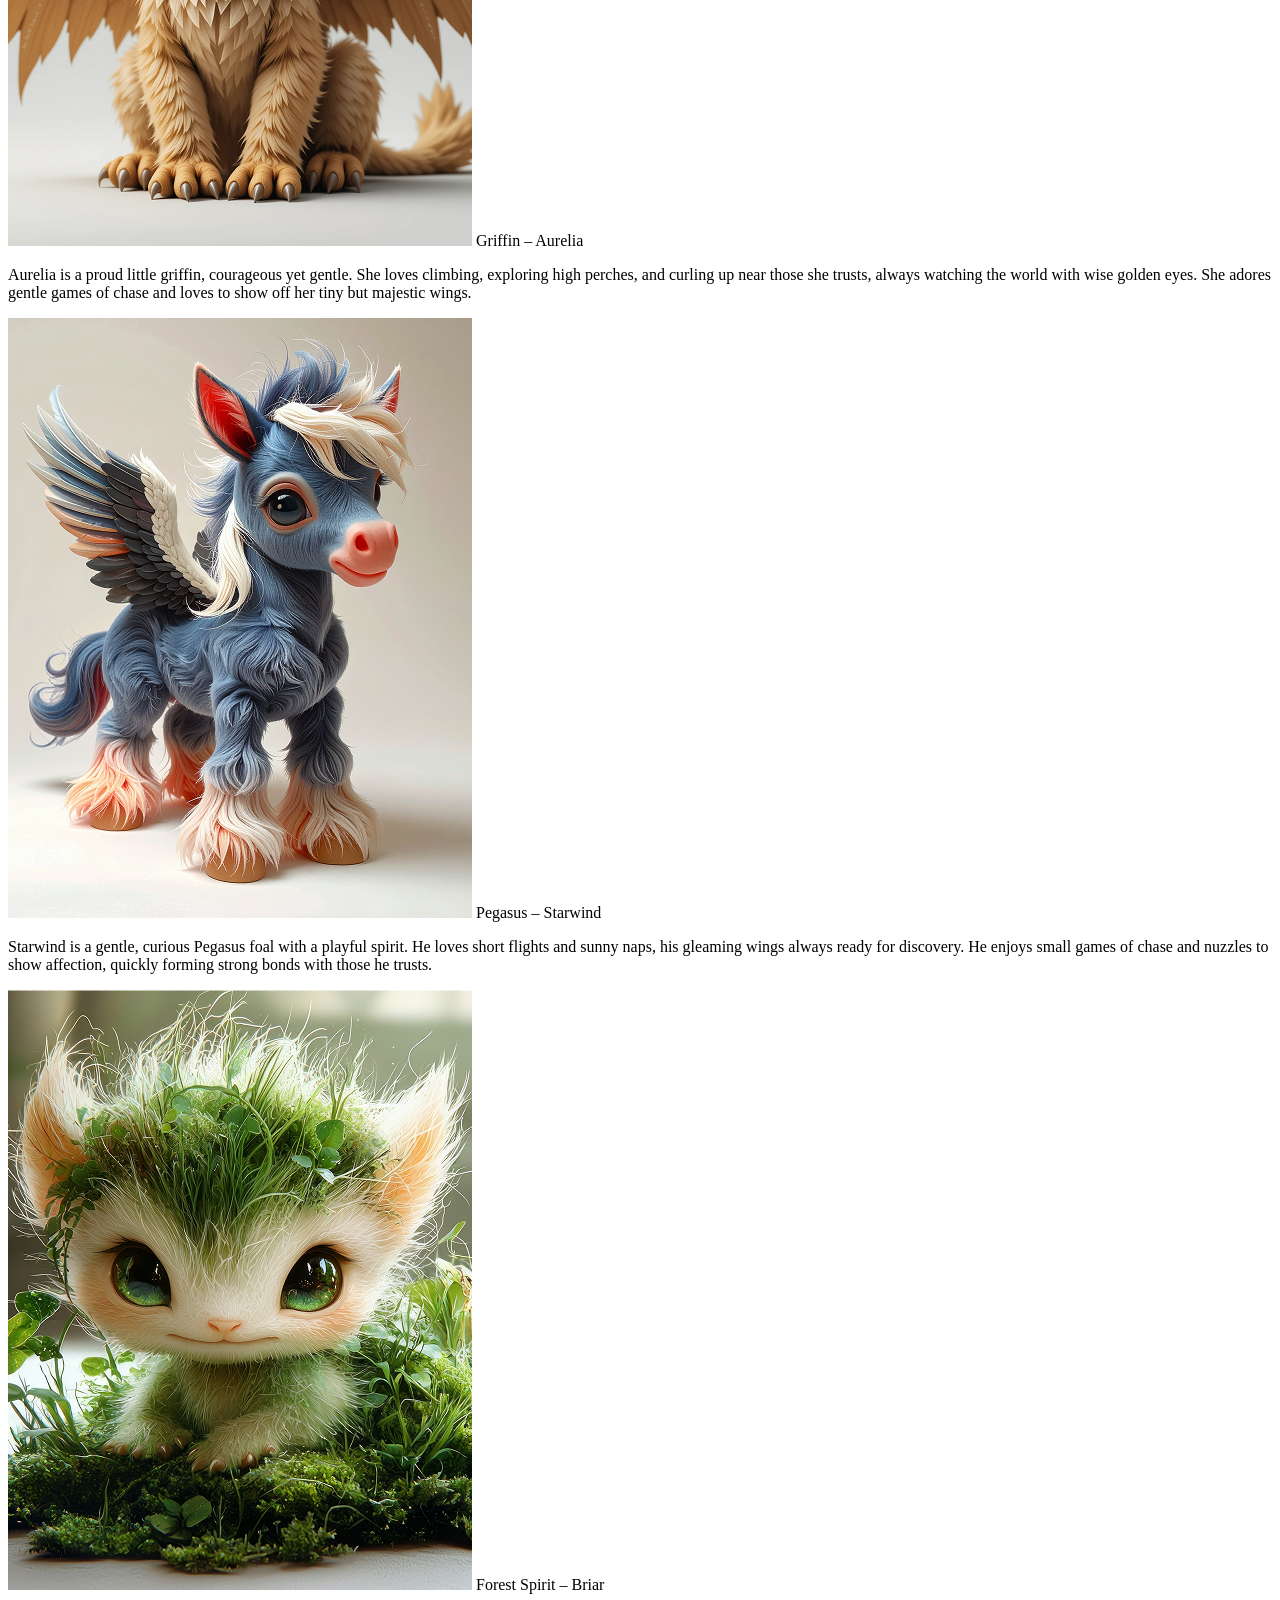
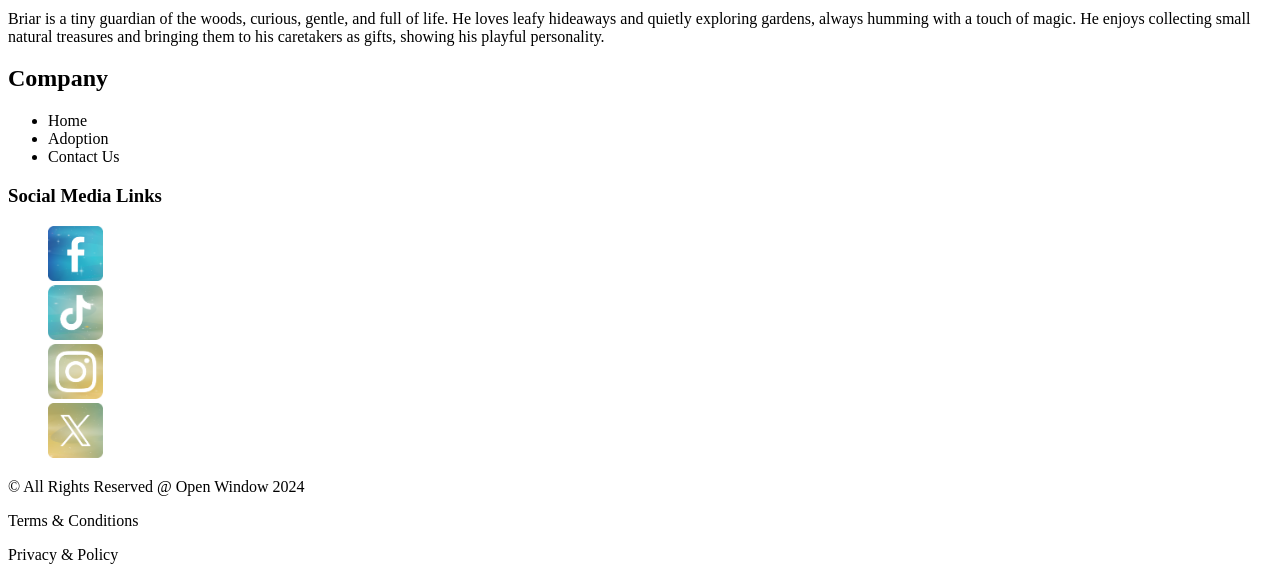
==== commit 0e505e82: "we tried" ====
--- a/about.html
+++ b/about.html
@@ -64,11 +64,11 @@
 <div>
         <div id="adoptee1" class="section-item active">
             <img src="assets/img/adopt2.png" class="d-block w-20" alt="...">
-                    <h8>Kitsune - Yuki</h8>
-                        <p>Yuki is a mischievous yet loving fox spirit, full of curiosity and clever ideas.
+                    <div><h8>Kitsune - Yuki</h8></div>
+                        <div><p>Yuki is a mischievous yet loving fox spirit, full of curiosity and clever ideas.
                             She delights in playful tricks and quietly watching over her friends, her
                             tails swishing with contentment. Yuki especially enjoys interactive games
-                            and hiding small trinkets to surprise her caretakers</p>
+                            and hiding small trinkets to surprise her caretakers</p></div>
 
         </div>
 
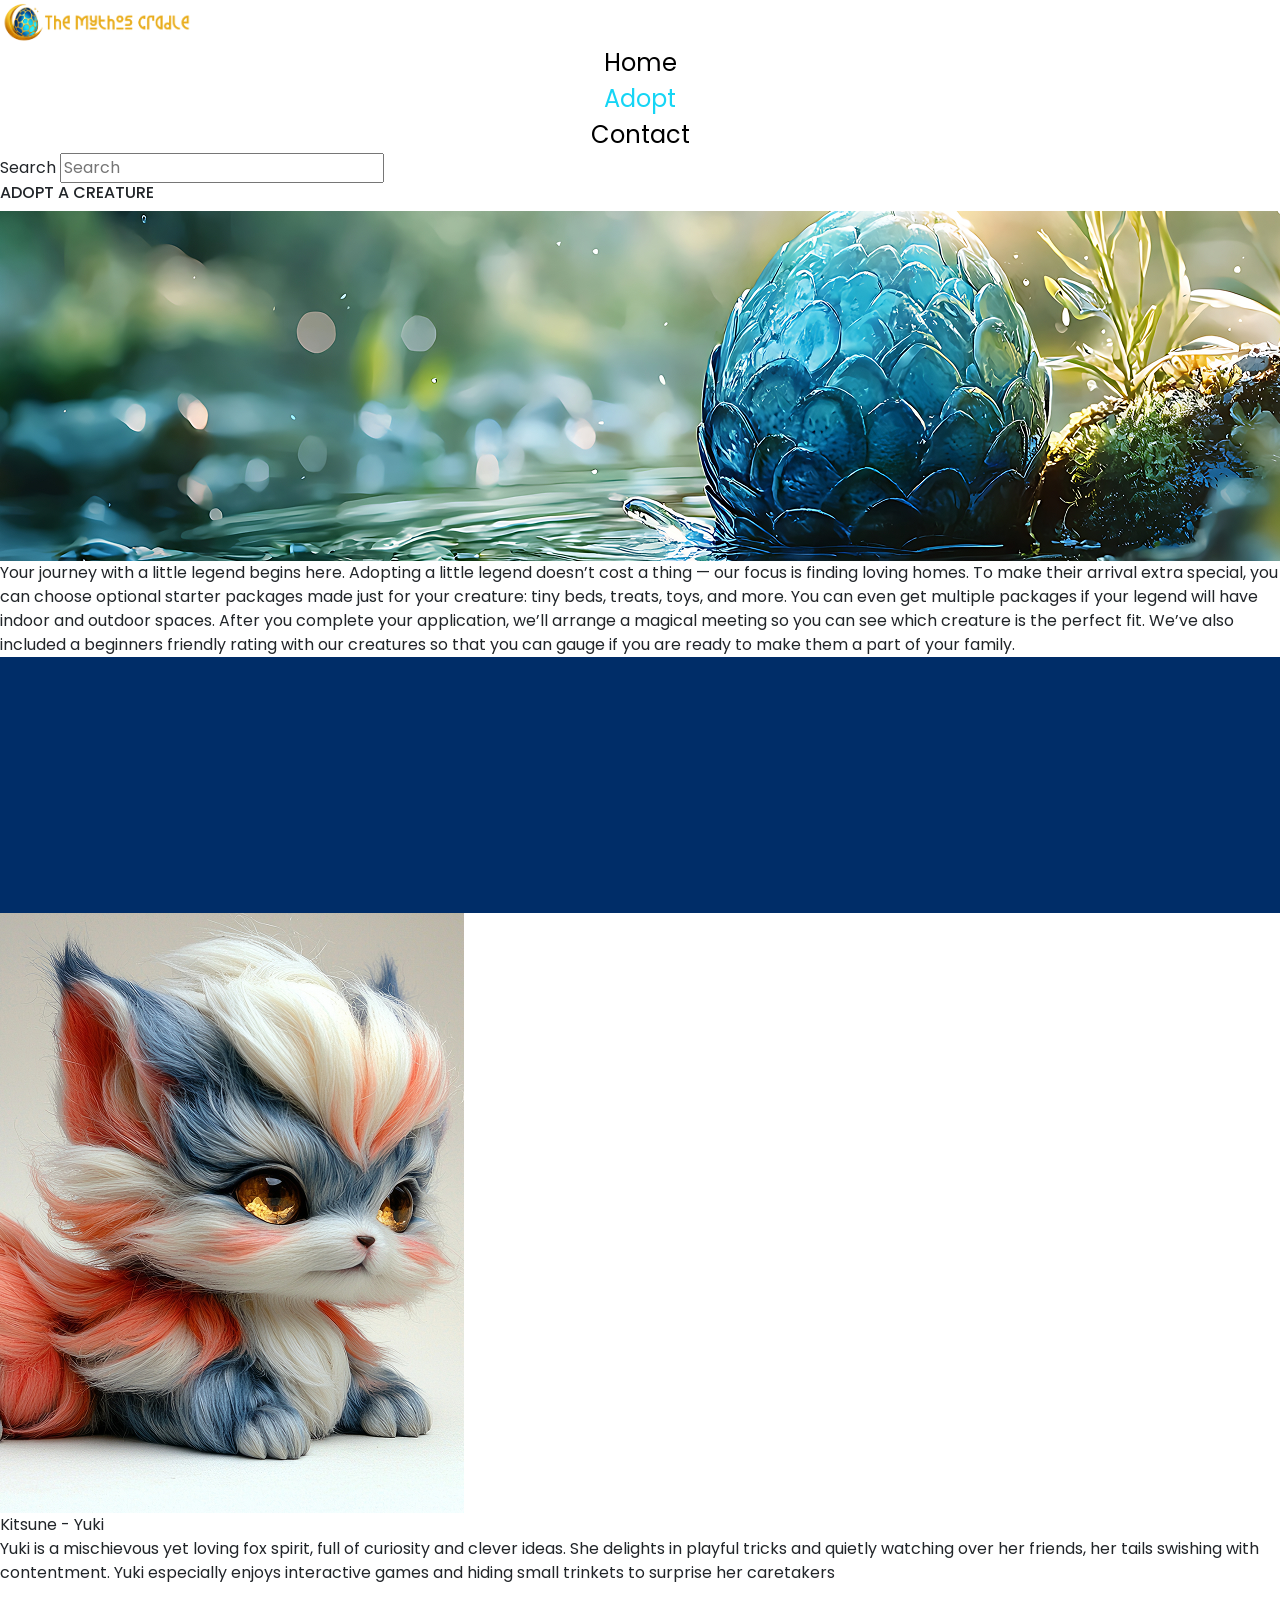
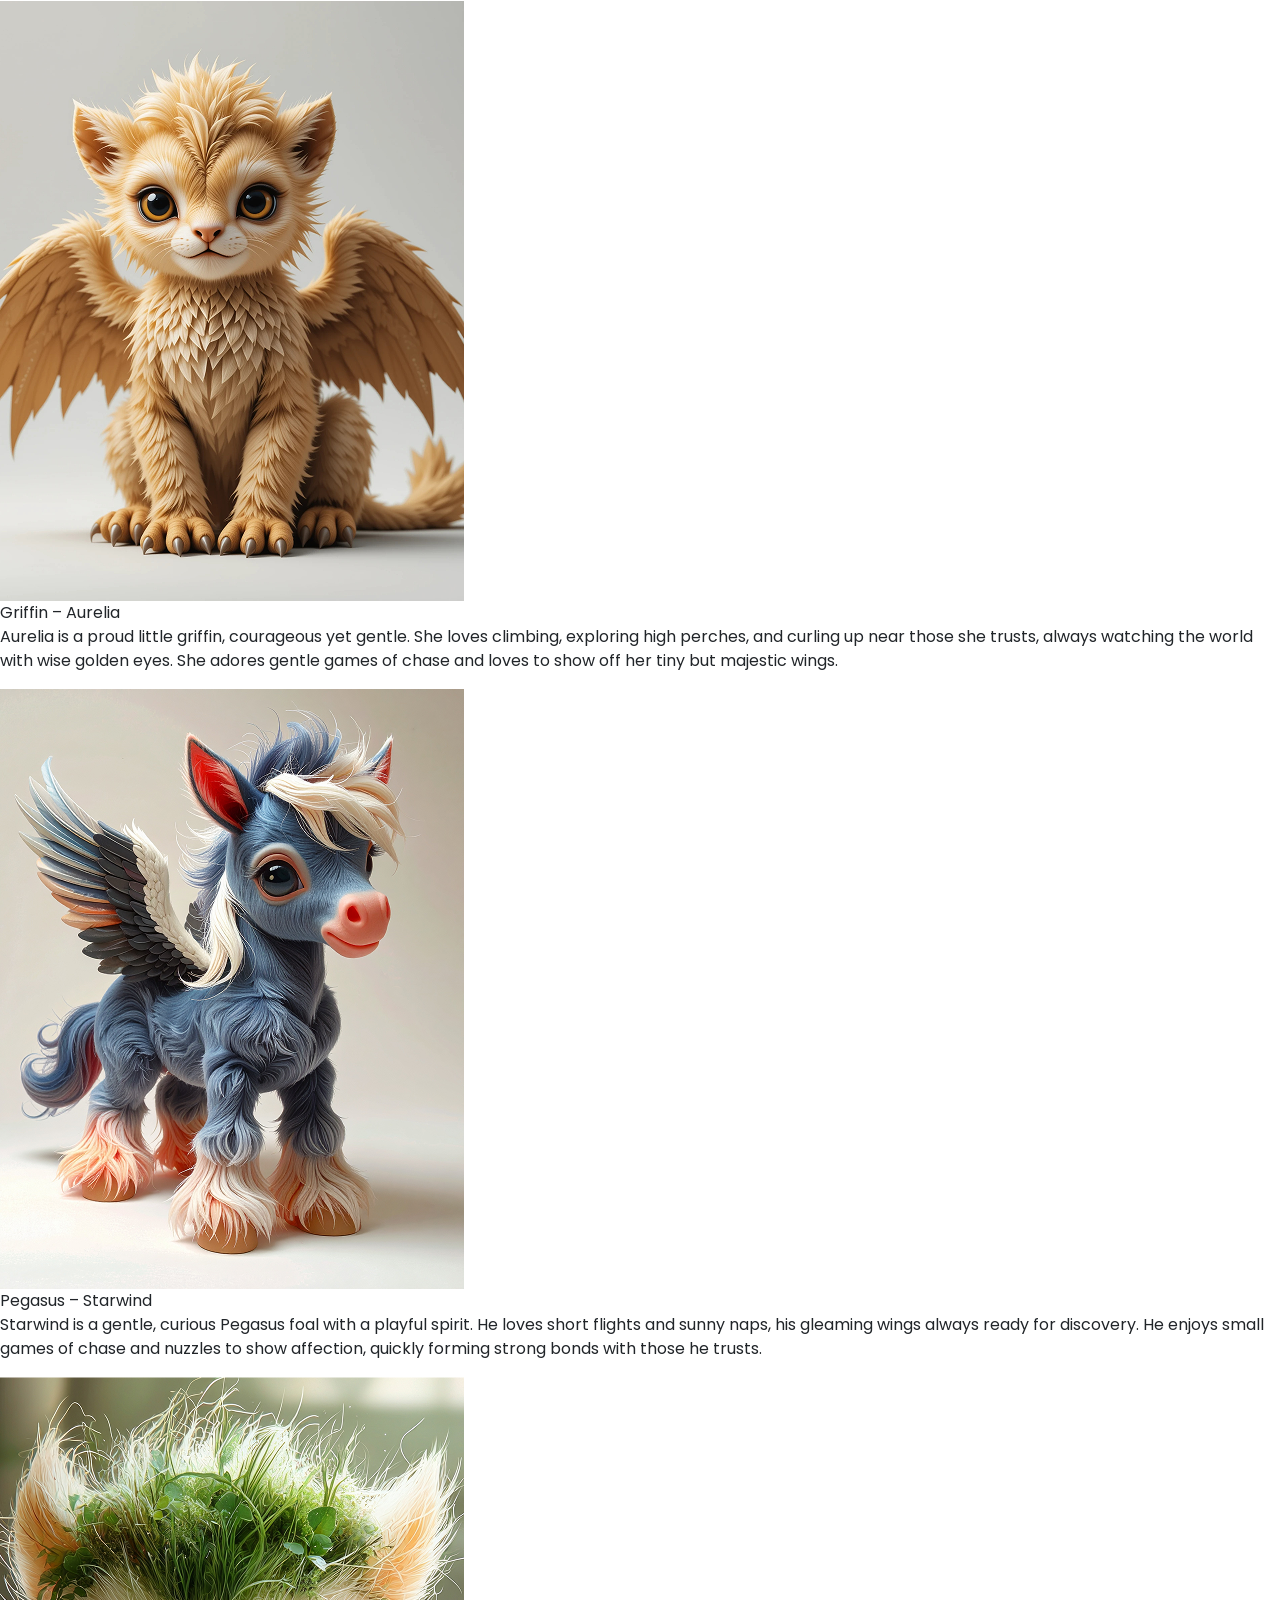
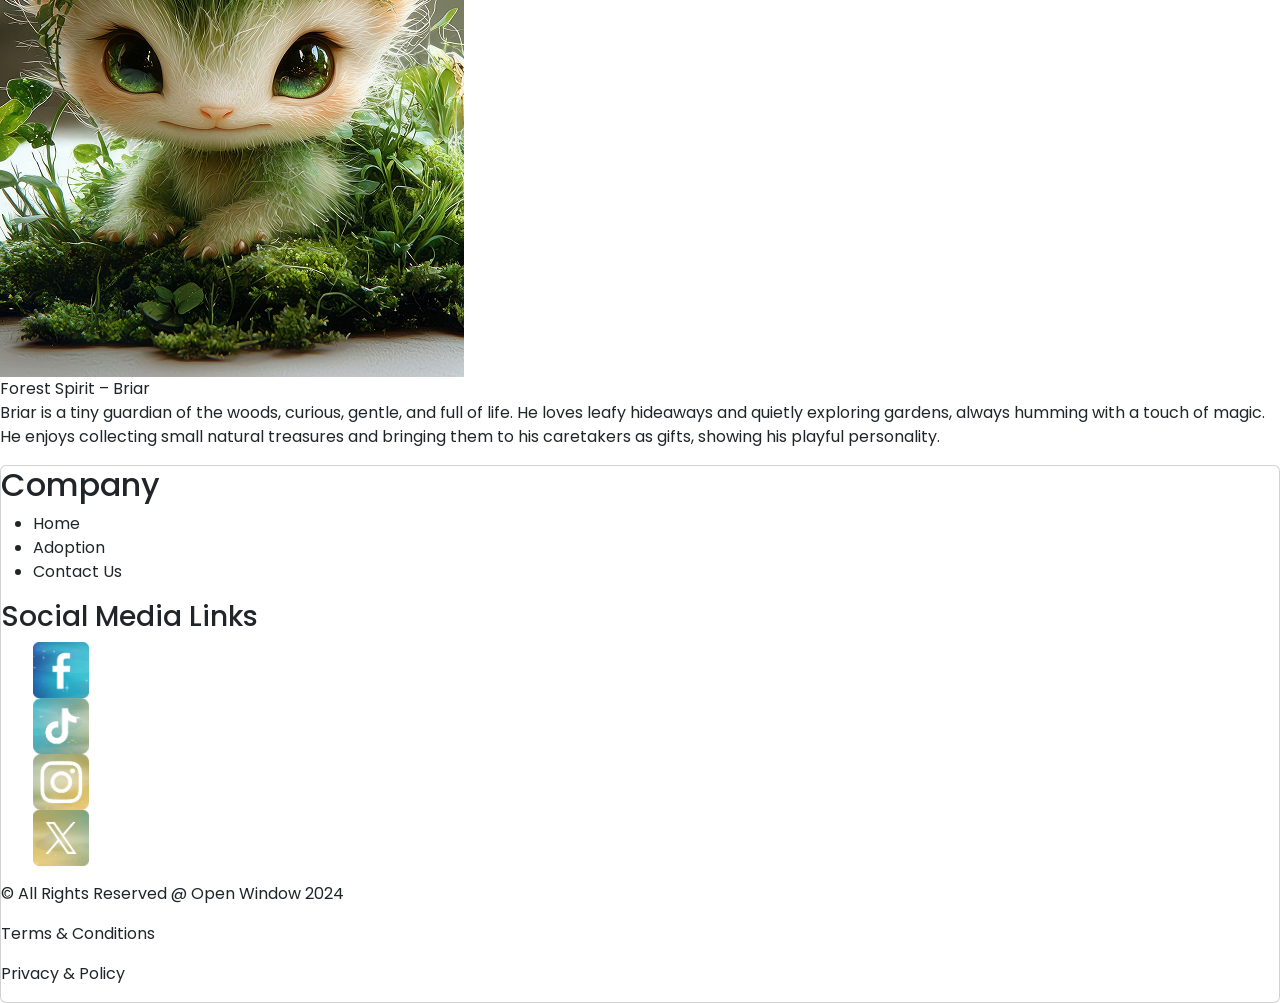
==== commit c7775754: "Redo of Big heart tiny legends Section We are actually trying, and you will succeed" ====
--- a/about.html
+++ b/about.html
@@ -8,27 +8,29 @@
     <meta name="author" content="Gomolemo Maithufi 261023">
 
     <title>The Mythos Cradle</title>
-
+    <title>Embedding Elements</title>
+    <link rel="preconnect" href="https://fonts.googleapis.com">
+    <link rel="preconnect" href="https://fonts.gstatic.com" crossorigin>
+    <link href="https://fonts.googleapis.com/css2?family=Metamorphous&family=Poppins:ital,wght@0,100;0,200;0,300;0,400;0,500;0,600;0,700;0,800;0,900;1,100;1,200;1,300;1,400;1,500;1,600;1,700;1,800;1,900&display=swap" rel="stylesheet">
 
     
-
-    <link rel="stylesheet" href="about.html">
+<link href="https://cdn.jsdelivr.net/npm/bootstrap@5.3.8/dist/css/bootstrap.min.css" rel="stylesheet" integrity="sha384-sRIl4kxILFvY47J16cr9ZwB07vP4J8+LH7qKQnuqkuIAvNWLzeN8tE5YBujZqJLB" crossorigin="anonymous">
+<link rel="stylesheet" type="text/css" href="../css/main.css">
 
 
 
 
 </head>
-
 <body>
-    <header>
+ <header>
     <nav>
-        <div class="topNav">
-            <a href="index.html"><img src="assets/img/logo.png" width="70px"></a>
-
-              <div class="topNavRight">
-                <a href="Pages/index.html">Home</a>
+        <div class="topNavbar">
+            <a href="index.html"><img src="../assets/img/logo.png" width="15%" alt=" Mythos Cradle Logo"></a>
+    
+            <div class="topNavCenter">
+                <a href="../index.html">Home</a>
                 <a class="active" href="about.html">Adopt</a>
-                <a href="Pages/contact.html">Contact Us</a>
+                <a href="contact.html">Contact</a>
             </div>
         </div>
     </nav>
--- a/css/main.css
+++ b/css/main.css
@@ -0,0 +1,274 @@
+body{
+    margin: 0;
+    font-family: 'Poppins', sans-serif;
+}
+
+@font-face {
+    font-family: "Titlefonts";
+    src: url("/assets/fonts/Mythology\ Of\ Egypt.otf")
+}
+.topNav{
+    overflow: hidden;
+    background-color: #fff;
+}
+.topNavCenter a{
+    display: flex;
+    color: black;
+    justify-content: center;
+    text-decoration: none;
+    flex-direction: row;
+    align-items: center;
+    border-radius: 15px;
+    font-size: 18pt;
+    font-weight:400;
+
+}
+.topNavCenter a.active{
+    color: #15d5f5;
+}
+
+.searchItem{
+    background-color: #fff;
+    border: none;
+}
+.search{
+    display:flex;
+    flex-direction: row;
+    justify-content: right;
+    align-items: center;
+    background-color: #fff;
+    height: 35%;
+    border-radius: 10px;
+
+}
+
+.aboutSection{
+    position: relative;
+    text-align: center;
+    color: #e9ad1c;
+    font-family: 'Titlefonts';
+    font-size: 96pt;
+
+}
+.titlePageSubheading{
+    position: absolute;
+    bottom: 16%;
+    right: 16px;
+    font-size: 24pt;
+    font-family: metamorphous;
+    color: #fff;
+
+
+
+}
+.titlePage{
+    position: absolute;
+    top: 35%;
+    right: 16px;
+    font-size: 96pt;
+    font-family: url(../assets/fonts/Mythology\ Of\ Egypt.otf)
+}
+
+.hero {
+    display: flex;
+    flex-direction: column;
+    justify-content: center;
+    align-items: center;
+
+    height: 80vh;
+    text-align: center;
+    background-image: url(../assets/img/homeHeader.png);
+    background-size: cover;
+    background-repeat: none;
+}
+
+.TinyLegendsBigHearts{
+    background-color: #002d68;
+    display: flex;
+}
+
+.TinyLegendsBigHearts img{
+    height: 50%;
+    width: 50%;
+    display:flex;
+    justify-content: center;
+    align-items:left;
+    padding: 10%;
+    gap: 5%   
+}
+
+.tinyLegendsaboutSection p{
+    color: #e9ad1c;
+    font-family: 'Poppins';
+    font-size: 16pt;
+    text-align: center;
+    float: right;
+}
+.tinyLegendsaboutSection h2{
+    color: #fff;
+    font-family: 'Poppins';
+    font-size: 40pt;
+    text-align: right;
+    float: right;
+}
+.tinyLegendsaboutSection p1{
+    font-family: 'Poppins';
+    color: #fff;
+    font-size: 18pt;
+    text-align: right;
+    float: left;
+}
+
+/* .firstSection{
+    margin-top: 350px;
+    
+     */
+
+button{
+    background-color:  #15d5f5;
+    color: #fff;
+    border-radius: 50px;
+    font-family: 'Poppins';
+    font-size: 18pt;
+    float: center;
+}
+
+
+.aboutSection1 img{
+    height: 50%;
+    width: 50%;
+    display:flex;
+    margin-right:auto;
+    float: left;
+}
+    .titlePage{
+    position: absolute;
+    top: 35%;
+    right: 16px;
+    font-size: 96pt;
+    font-family: url(../assets/fonts/Mythology\ Of\ Egypt.otf)
+}
+.aboutSection2{
+    background-color: #fff;
+    display: flex;
+    flex-direction: column;
+    justify-content: right;
+    align-items:left;
+    padding: 10%;
+    gap: 5%   
+}
+
+.aboutSection2 p{
+    color: #15d5f5;
+    font-family: 'Poppins';
+    font-size: 18pt;
+    text-align: left;
+    float: left;
+
+}
+.aboutSection2 h3{
+    color: #002d68;
+    font-family: 'Poppins';
+   font-size: 40pt;
+   text-align: left;
+   float: left;
+}
+.aboutSection2 p1{
+    font-family: 'Poppins';
+    font-size: 16pt;
+    text-align: left;
+    float: left;
+
+}
+.aboutSection2 img{
+    width: 50%;
+    display:block;
+    margin-left:auto;
+    float: right;
+
+
+}
+.AboutSectioncontainer{
+    background-color: #002d68;
+    display: flex;
+    flex-direction: column;
+    justify-content: right;
+    align-items:left;
+    padding: 10%;
+    gap: 5%   
+}
+
+.AboutSectioncontainer p{
+    color: #e9ad1c;
+    font-family: 'Poppins';
+    font-size: 16pt;
+    text-align: center;
+}
+
+.AboutSectioncontainer h4{
+    color: #fff;
+    font-family: 'Poppins';
+    font-size: 16pt;
+    text-align: right;
+    float: right;
+
+}
+
+
+button{
+    background-color:  #15d5f5;
+    color: #fff;
+    border-radius: 50px;
+    font-family: 'Poppins';
+    font-size: 18pt;
+    float: center;
+
+}
+.adoptees{
+    background-color: #002d68;
+    display: flex;
+    flex-direction: column;
+    justify-content: right;
+    align-items:left;
+    padding: 10%;
+    gap: 5%   
+
+}
+
+.adoptee1{
+
+}
+
+.contactUs{
+    font-family: 'Titlefonts' sans-serif;
+    color: #fff;
+    position: relative;
+    text-align: center;
+
+
+}
+
+.flexContainer{
+    display: flex;
+    flex-direction: row;
+    justify-content: center;
+    align-items: center;
+    padding: 10%;
+    gap: 5%;
+}
+
+
+.flexContainerTop{
+    display: flex;
+    flex-direction: row;
+    justify-content: center;
+    align-items: flex-start;
+    padding: 10%;
+    gap: 5%;
+}
+
+
+header img{
+
+}
+
